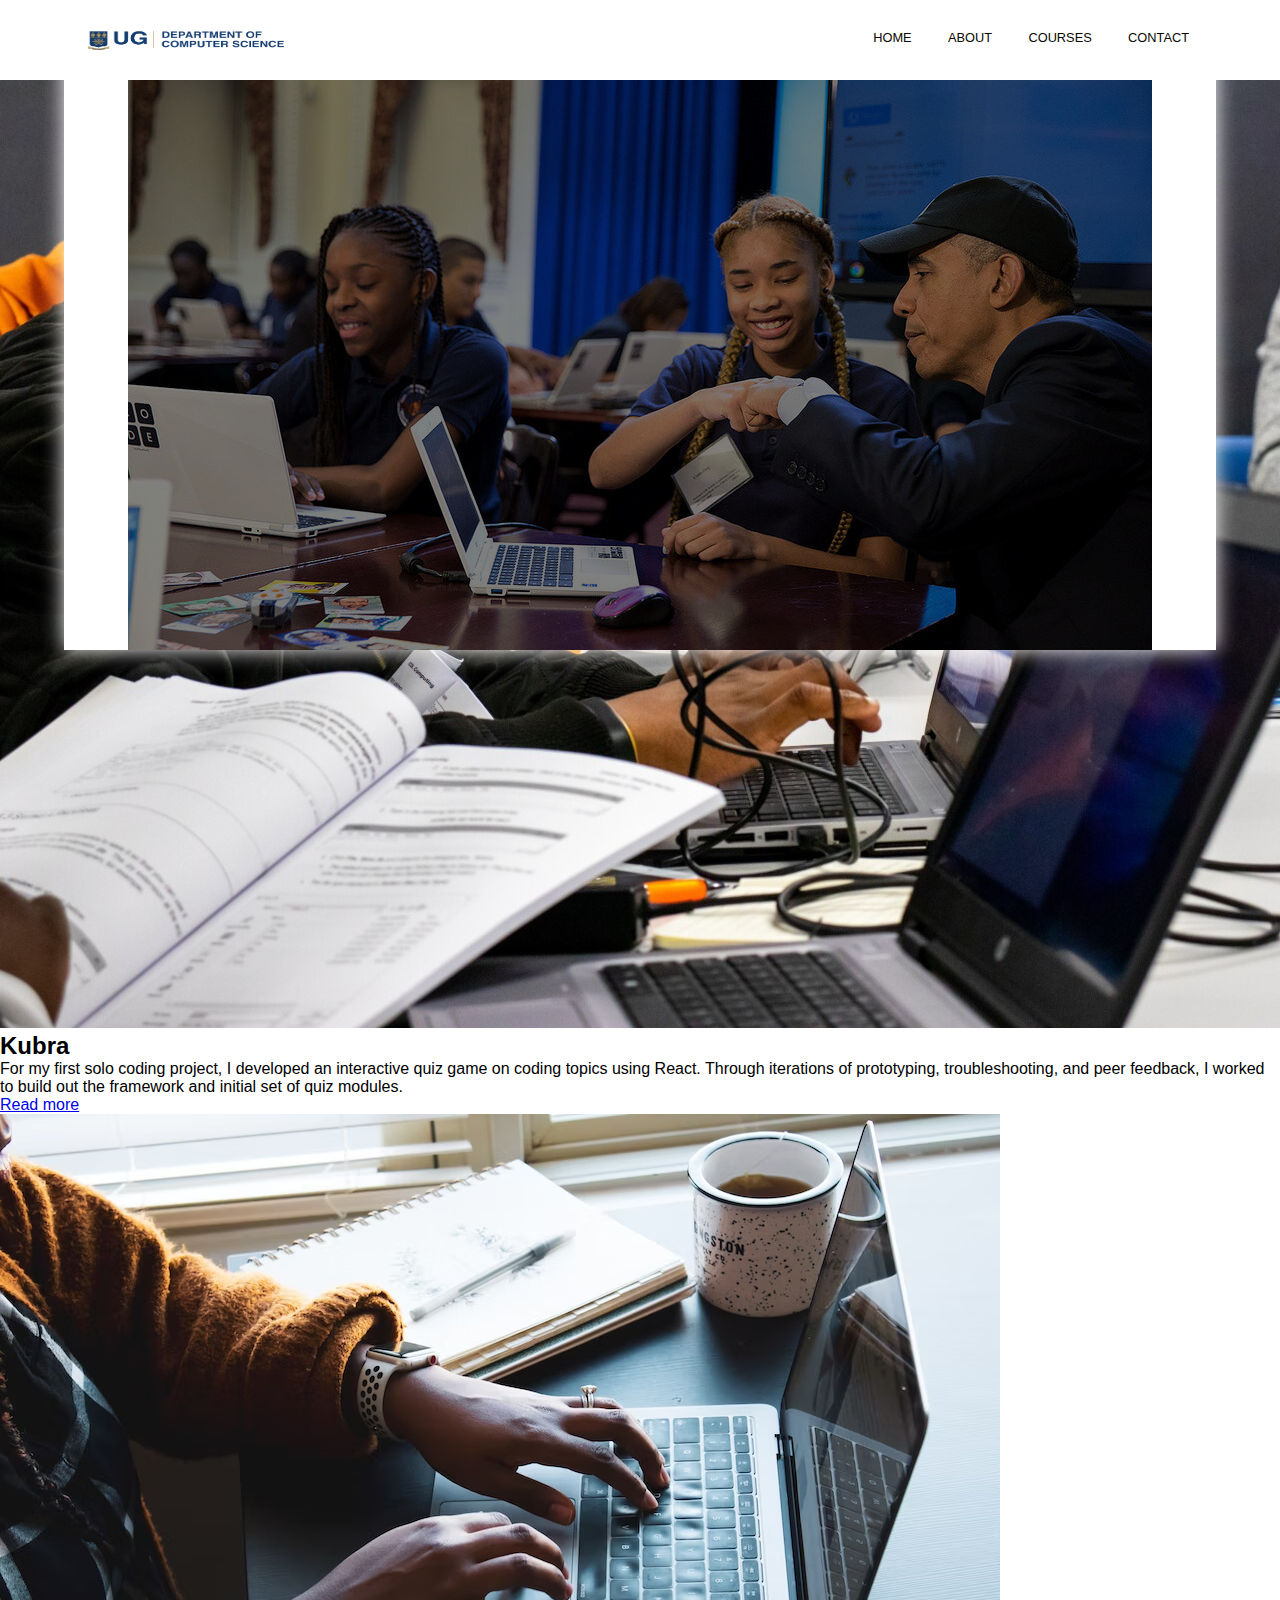
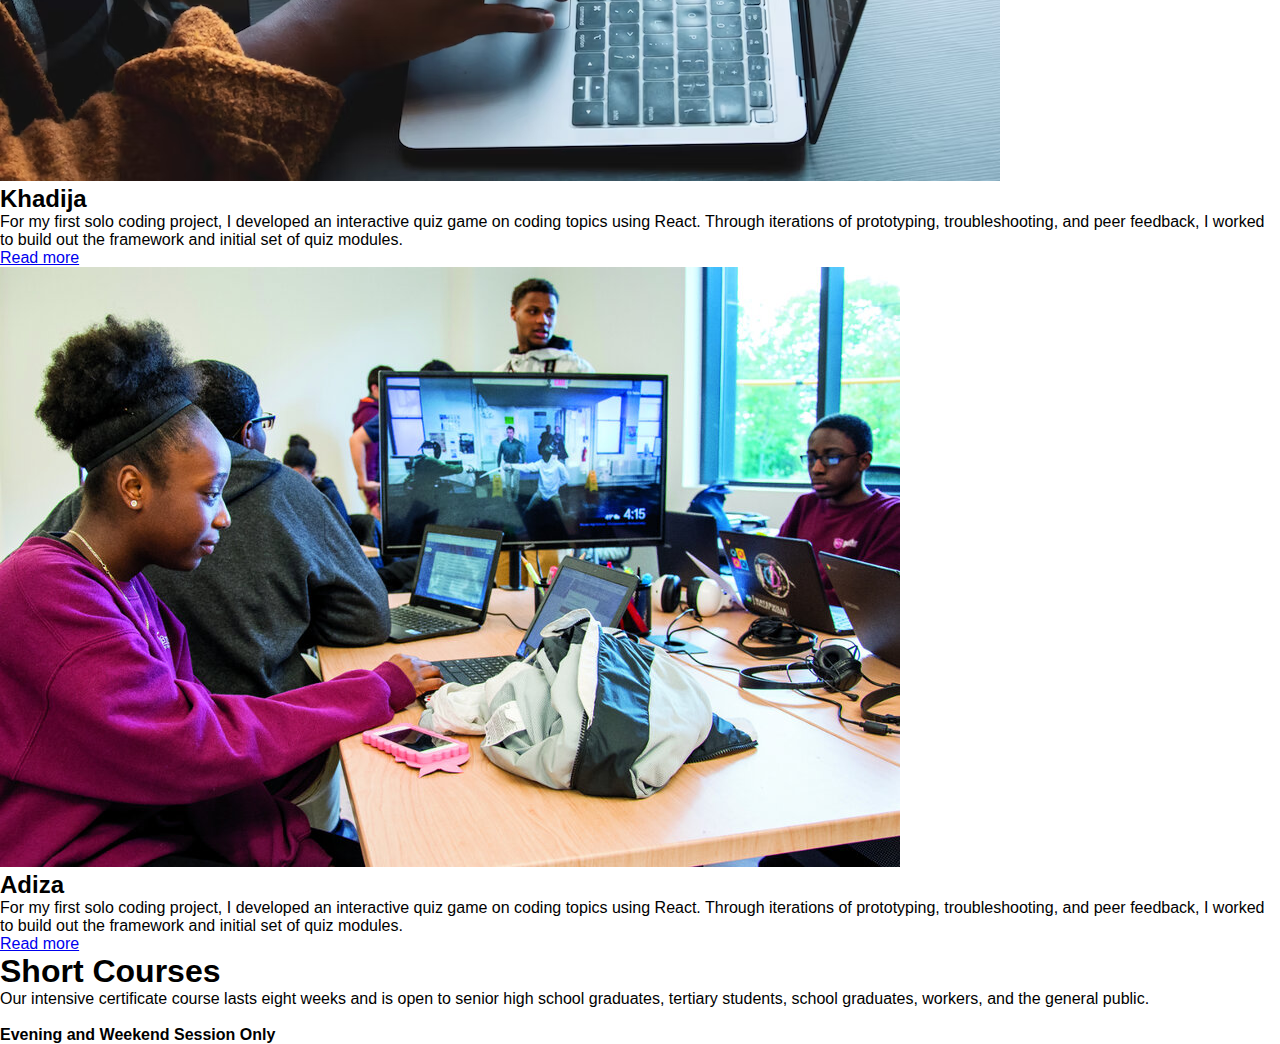
==== index.html @ 8ce740fc "Update index.html" ====
<!DOCTYPE html>
<html lang="en">
<head>
    <meta charset="UTF-8">
    <meta name="viewport" content="width=device-width, initial-scale=1.0", shrink-to-fit="no" />
    <meta name="description" content="Department of computer science"/>
    <title>Computer Science Department</title>
    <link rel="stylesheet" href="styles.css" />
</head>
<body>
    <div class="banner">
    <header>
         <img id="logo" src="logo\comScience_logo.png">
        <nav>
          <ul>
            <li><a href="index.html">HOME</a></li>
            <li><a href="about.html">ABOUT</a></li>
            <li><a href="courses.html">COURSES</a></li>
            <li><a href="contact.html">CONTACT</a></li>
          </ul>
        </nav>
    </header>
    <main>
       <div class="first">
          <article class="intro">
            <div class="intro__image">
                <a href="#"><img src="IAimages/POTUS_Code.jpeg"/></a>
            </div>
            <div class="intro__body"> 
              <div class="card">
                <div class="heading">
                  <h1>Short Courses</h1>
                </div>
                <div class="container">
                  <p>Our intensive certificate course lasts eight weeks and is open to senior high school graduates, tertiary students, school graduates, workers, and the general public.</p>
                </div>
              </div>
              <div class="card1">
                <div class="heading1">
                  <h1>Undergraduate Programmes</h1>
                </div>
                <div class="container1">
                  <p>A world-class Bachelor of Science in Computer Science degree opens doors to highly sought-after technology careers.</p>
                </div>
              </div>
              <div class="card2">
                <div class="heading2">
                  <h1>MPhil and Msc Programmes</h1>
                </div>
                <div class="container2">
                  <p>Accept a world-class graduate education that combines cutting-edge research with real-world experience.</p>
                </div>
              </div>
              <div class="card3">
                <div class="heading3">
                  <h1>PhD Programmes</h1>
                </div>
                <div class="container3">
                  <p>Our PHDs lead the endeavour to push the boundaries of knowledge by conducting high-quality and industry-relevant research.</p>
                </div>
              </div>
            </div>
          </article>
        </div> 
        <div class="student_project">
          <a href="student_project.html" id="student_project"><h1>Student Projects</h1></a>
        </div>
        <div class="student_projects">
          <article>
            <div class="student_projects_container">
              <figure>
                <img src="IAimages/download.jpeg" alt="" />
              </figure>
              <div class="student_projects_body">
                <h2>Kubra</h2>
                <p>For my first solo coding project, I developed an interactive quiz game on coding topics using React. Through iterations of prototyping, troubleshooting, and peer feedback, I worked to build out the framework and initial set of quiz modules.</p>
                <a href="#" class="read_more">Read more</a>
              </div>
            </div>
          </article>
          <article>
            <div class="student_projects_container">
              <figure>
                <img src="IAimages/photo-1604933762161-67313106146c.avif" alt="" />
              </figure>
              <div class="student_projects_body">
                <h2>Khadija</h2>
                <p>For my first solo coding project, I developed an interactive quiz game on coding topics using React. Through iterations of prototyping, troubleshooting, and peer feedback, I worked to build out the framework and initial set of quiz modules.</p>
                <a href="#" class="read_more">Read more </a>
              </div>
            </div>
          </article>
          <article>
            <div class="student_projects_container">
              <figure>
                <img src="IAimages/1072190_2_1112-computer-science-ed_standard.jpg" alt="" />
              </figure>
              <div class="student_projects_body">
                <h2>Adiza</h2>
                <p>For my first solo coding project, I developed an interactive quiz game on coding topics using React. Through iterations of prototyping, troubleshooting, and peer feedback, I worked to build out the framework and initial set of quiz modules.</p>
                <a href="#" class="read_more">Read more </a>
              </div>
            </div>
          </article>
        </div>
         <div class="short_course">
          <h1>Short Courses</h1>
          <p>Our intensive certificate course lasts eight weeks and is open to senior high school graduates, tertiary students, school graduates, workers, and the general public.<br><br><b>Evening and Weekend Session Only</b></p>
        </div>
    </main>
</body>
</html>
---- styles.css ----
* {
    font-family: 'Segoe UI', Tahoma, Geneva, Verdana, sans-serif;
    margin: 0;
    padding: 100px;
    background-color: #ffffff;
  }

 
header {
    width: 100%;
    height: 80px;
    background-color:rgb(255, 255, 255) ;
    display: flex;
    justify-content: space-between;
    align-items: center;
    position: fixed;
    z-index: 99;
    top: 0;
    left: 0;
  }

 .main{
    margin-top: 100px;
    width: 100%;
    background-color: #ffffff;
  }


  #logo {
    width: max(100px, 18vw);
    background-color: #ffffff;
    aspect-ratio: 24 / 4;
    padding: 0.4rem;
    margin-left: 4.6rem;
    justify-content: center;
    align-items: center;
  }
  
  nav {
    width: 50%;
    max-width: 300px;
    height: 50px;
    margin-right: 140px;
    margin-top: 0px;
    background-color: #ffffff;
  }

  nav ul {
    display: flex;
    justify-content: space-evenly;
    background-color: rgb(255, 255, 255);
    margin-top: 10px;
    margin-bottom: 10px;
    list-style-type: none;
  }

  nav ul li {
    list-style: none;
    padding: 0.2rem 0.2rem;
    margin-left: 30px;
    flex: 1;
    background-color: rgb(255, 255, 255);
    align-items: center;
  }

  nav ul li a {
    text-decoration: none;
    color: #080800;
    font-size: 0.8rem;
    font-family: 'Segoe UI', Tahoma, Geneva, Verdana, sans-serif;
  }

  nav > ul > li > a:hover {
    color: rgb(192, 156, 108);
  }



* {
    box-sizing: border-box;
    margin: 0;
    padding: 0;
}

/**
* INTRO
**/

.intro {
    position: absolute;
    top: 50%;
    left: 50%;
    height: 600px;
    -webkit-transform: translateX(-50%) translateY(-50%) translateZ(0);
    transform: translateX(-50%) translateY(-50%) translateZ(0);
    width: 90%;
    background-color: #ffffff;
    box-shadow: 0 0 20px rgb(253, 250, 250);
    overflow: hidden;
    -webkit-transition: box-shadow 0.5s;
    transition: box-shadow 0.5s;
}

.intro a {
    color: inherit;
    text-decoration: none;
}

.intro:hover {
    box-shadow: 0 0 50px rgb(255, 254, 254);
}



.intro__image {
    box-sizing: border-box;
    height: 600px;
    background-color: #ffffff;
    -webkit-transition: height 0.5s;
    transition: height 0.5s;
    width: 100%;
    align-items: center;
    overflow: hidden;
    justify-content: center;
    display: flex;
    margin: 0;
}

.intro__image img {
    width: 100%;
    display: block;
    opacity: 1;
    -webkit-transform: scale(1);
    transform: scale(1);
    -webkit-transition: opacity 0.5s, -webkit-transform 0.5s;
    transition: opacity 0.5s, -webkit-transform 0.5s;
    transition: opacity 0.5s, transform 0.5s;
    transition: opacity 0.5s, transform 0.5s, -webkit-transform 0.5s;
    filter: brightness(50%);
}

.intro:hover .intro__image {
    height: 135px;
}

.intro:hover .intro__image img {
    opacity: 0.7;
    -webkit-transform: scale(1.2);
    transform: scale(1.2);
}


/**
* INTRO_BODY
**/

.intro__body {
    position: relative;
    height: 100%;
    padding: 0;
    margin-top: 10px;
    margin-left: 10px;
    margin-right: 10px;
    background-color: rgb(76, 76, 180);
    -webkit-transition: height 0.5s;
    transition: height 0.5s;
    display: flex;
    flex-direction: row;
    align-items: center;
    justify-content: center;
}

.card  {
  margin-top: 200px;
  margin-left: 20px;
  margin-right: 20px;
  width: 250px;
  height: 100%;
  display: flex;
  flex-direction: column;
  text-align: center;
  background-color: #ffffff;
}

.card1 {
  margin-top: 200px;
  margin-left: 20px;
  margin-right: 20px;
  width: 250px;
  height: 100%;
  display: flex;
  flex-direction: column;
  text-align: center;
}

.card2 {
  margin-top: 200px;
  margin-left: 20px;
  margin-right: 20px;
  width: 250px;
  height: 100%;
  display: flex;
  flex-direction: column;
  text-align: center;
}

.card3 {
  margin-top: 200px;
  margin-left: 20px;
  margin-right: 20px;
  width: 250px;
  height: 100%;
  display: flex;
  flex-direction: column;
  text-align: center;
}

.heading{
  height: 80px;
  background-color: rgb(4, 26, 84);
  color: rgb(0, 0, 0);
  text-align: center;
  display: flex;
  justify-content: center;
  align-items: center;
}

.heading h1{
  margin-top: 10px;
  margin-left: 10px;
  margin-right: 10px;
  background-color: rgb(4, 26, 84);
  color: rgb(255, 255, 255);
}

.heading1 h1{
  margin-top: 10px;
  margin-left: 10px;
  margin-right: 10px;
  background-color: rgb(4, 26, 84);
  color: rgb(255, 255, 255);
}
.heading2 h1{
  margin-top: 10px;
  margin-left: 10px;
  margin-right: 10px;
  background-color: rgb(4, 26, 84);
  color: rgb(255, 255, 255);
}
.heading3 h1{
  margin-top: 10px;
  margin-left: 10px;
  margin-right: 10px;
  background-color: rgb(4, 26, 84);
  color: rgb(255, 255, 255);
}


.heading1{
  height: 80px;
  background-color: rgb(4, 26, 84);
  color: rgb(0, 0, 0);
  text-align: center;
  display: flex;
  justify-content: center;
  align-items: center;
}

.heading2{
  height: 80px;
  background-color: rgb(4, 26, 84);
  color: rgb(0, 0, 0);
  text-align: center;
  display: flex;
  justify-content: center;
  align-items: center;
}

.heading3{
  height: 80px;
  background-color: rgb(4, 26, 84);
  color: rgb(0, 0, 0);
  text-align: center;
  display: flex;
  justify-content: center;
  align-items: center;
}
.container p{
  font-family: 'Segoe UI', Tahoma, Geneva, Verdana, sans-serif;
}

.container1 p{
  font-family: 'Segoe UI', Tahoma, Geneva, Verdana, sans-serif;
}

.container2 p{
  font-family: 'Segoe UI', Tahoma, Geneva, Verdana, sans-serif;
}

.container3 p{
  font-family: 'Segoe UI', Tahoma, Geneva, Verdana, sans-serif;
}

.container {
  padding: 15px 16px;
}

.container1 {
  padding: 15px 16px;
}

.container2 {
  padding: 15px 16px;
}

.container3 {
  padding: 15px 16px;
}


.intro:hover .intro__body {
    height: 300px;
}

.first{
  position: relative;
  top: 350px;
}
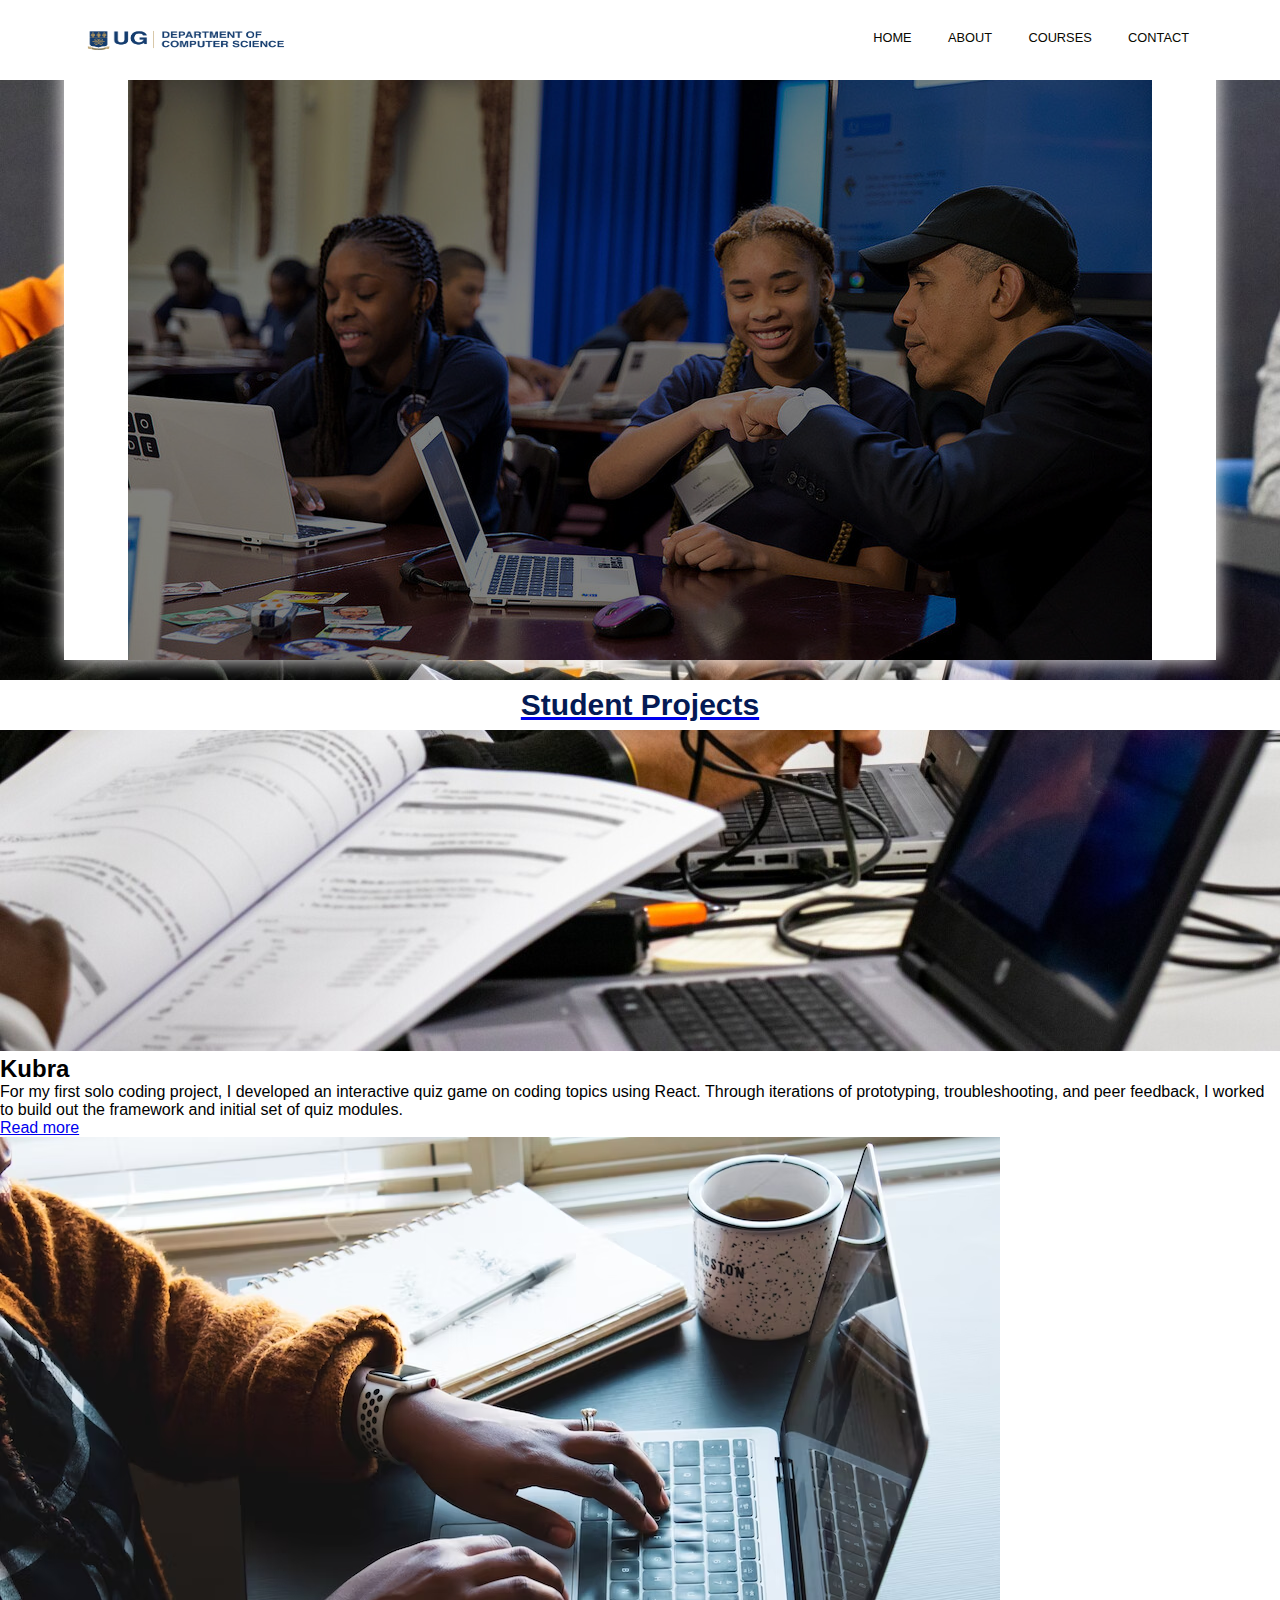
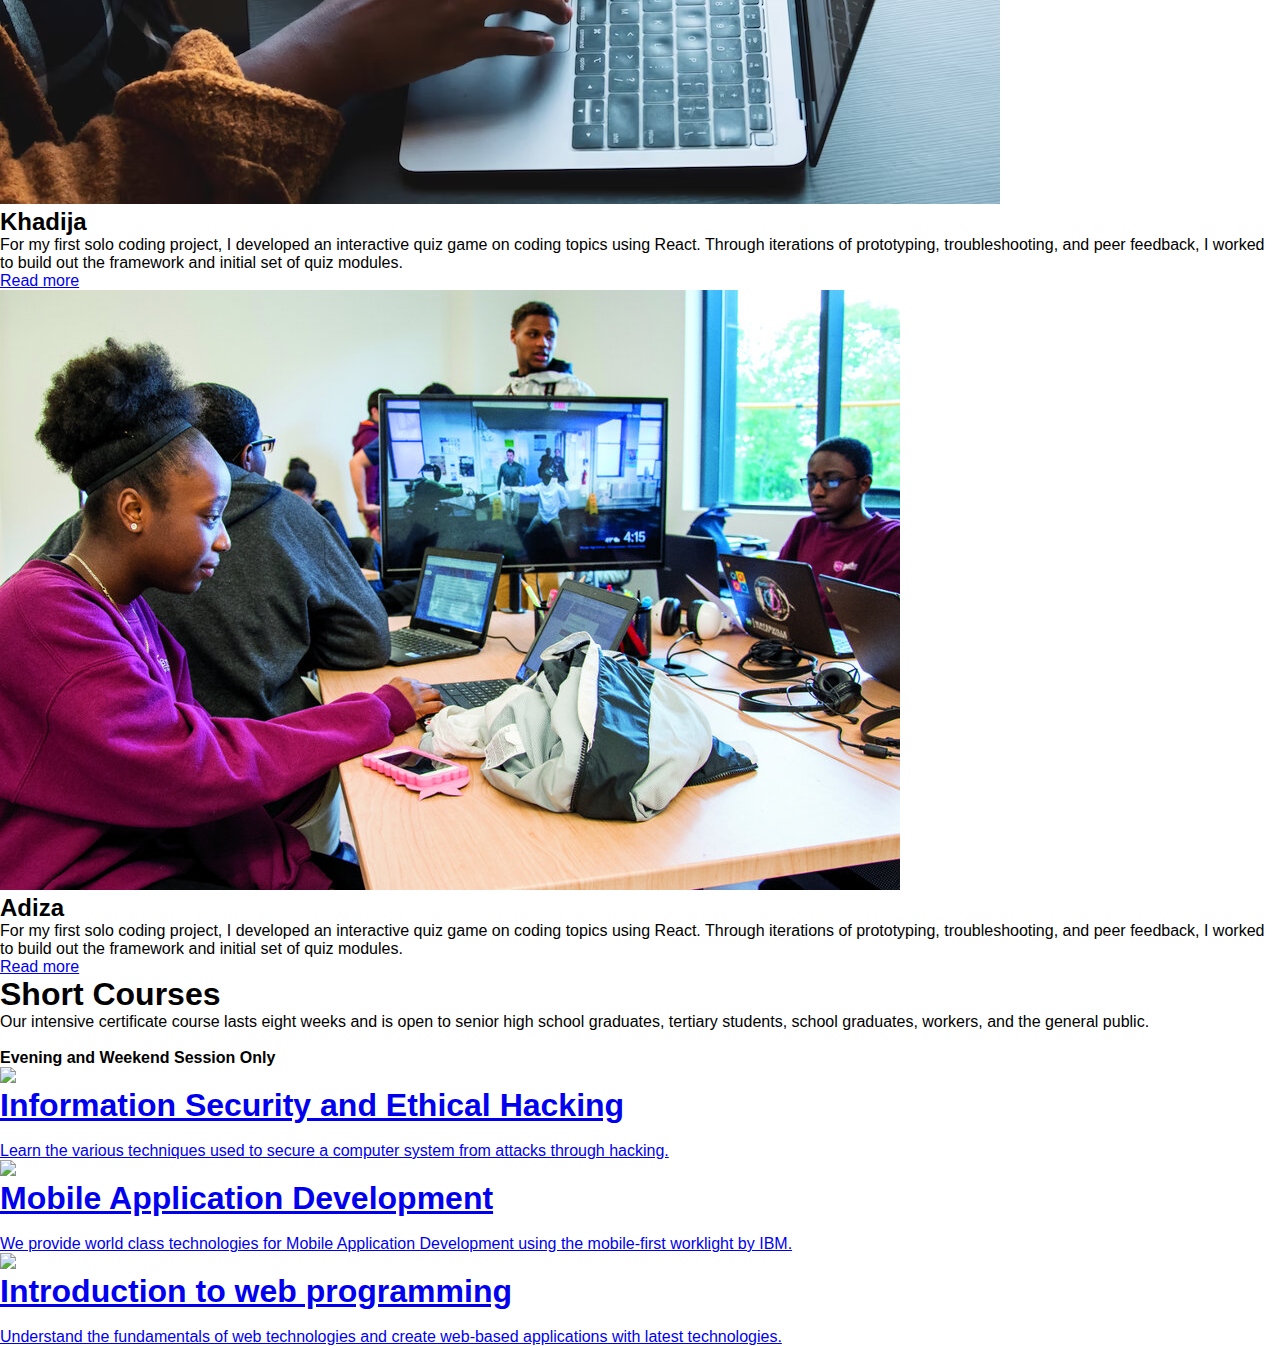
==== commit 60da55b2: "Update index.html with short courses" ====
--- a/index.html
+++ b/index.html
@@ -107,6 +107,34 @@
           <h1>Short Courses</h1>
           <p>Our intensive certificate course lasts eight weeks and is open to senior high school graduates, tertiary students, school graduates, workers, and the general public.<br><br><b>Evening and Weekend Session Only</b></p>
         </div>
+        <div class="short-courses-format-container">
+          <div class="short-courses_box">
+            <div class="short-courses_item">
+              <a href="short_courses.html" class="short-courses-item_link">
+                <div class="short-courses-item_title"><img src="IAimages/standard-quality-control-collage-concept.jpg"></div>
+                <div class="short-courses-item_date-box"><h1>Information Security and Ethical Hacking</h1><br>
+                  <p>Learn the various techniques used to secure a computer system from attacks through hacking.</p></div>
+              </a>
+            </div>
+            <div class="short-courses_item">
+              <a href="#" class="short-courses-item_link">
+                <div class="short-courses-item_title"><img src="IAimages/representations-user-experience-interface-design.jpg"  ></div>
+                <div class="short-courses-item_date-box">
+                  <h1>Mobile Application Development</h1><br><p>
+                  We provide world class technologies for Mobile Application Development using the mobile-first worklight by IBM.</p></div>
+              </a>
+            </div>
+            <div class="short-courses_item">
+              <a href="#" class="short-courses-item_link">
+                <div class="short-courses-item_title"><img src="IAimages/html-css-collage-concept-with-person.jpg" ></div> 
+                <div class="short-courses-item_date-box">
+                  <h1>Introduction to web programming</h1><br>
+                <p>Understand the fundamentals of web technologies and create web-based applications with latest technologies.</p>
+                  </div>
+              </a>
+            </div>
+          </div>
+        </div>
     </main>
 </body>
 </html>
--- a/styles.css
+++ b/styles.css
@@ -334,3 +334,18 @@
 
 
 
+.student_project h1 {
+  margin-top: 10px;
+  align-items: center;
+  justify-content: center;
+  padding-top: 0;
+  color: rgb(4, 26, 84);
+  line-height: 50px;
+  font-size: 30px;
+  background-color: #ffffff;
+  text-align: center;
+  top:670px;
+  position: relative;
+  font-family: 'Segoe UI', Tahoma, Geneva, Verdana, sans-serif;
+  text-decoration: none;
+}
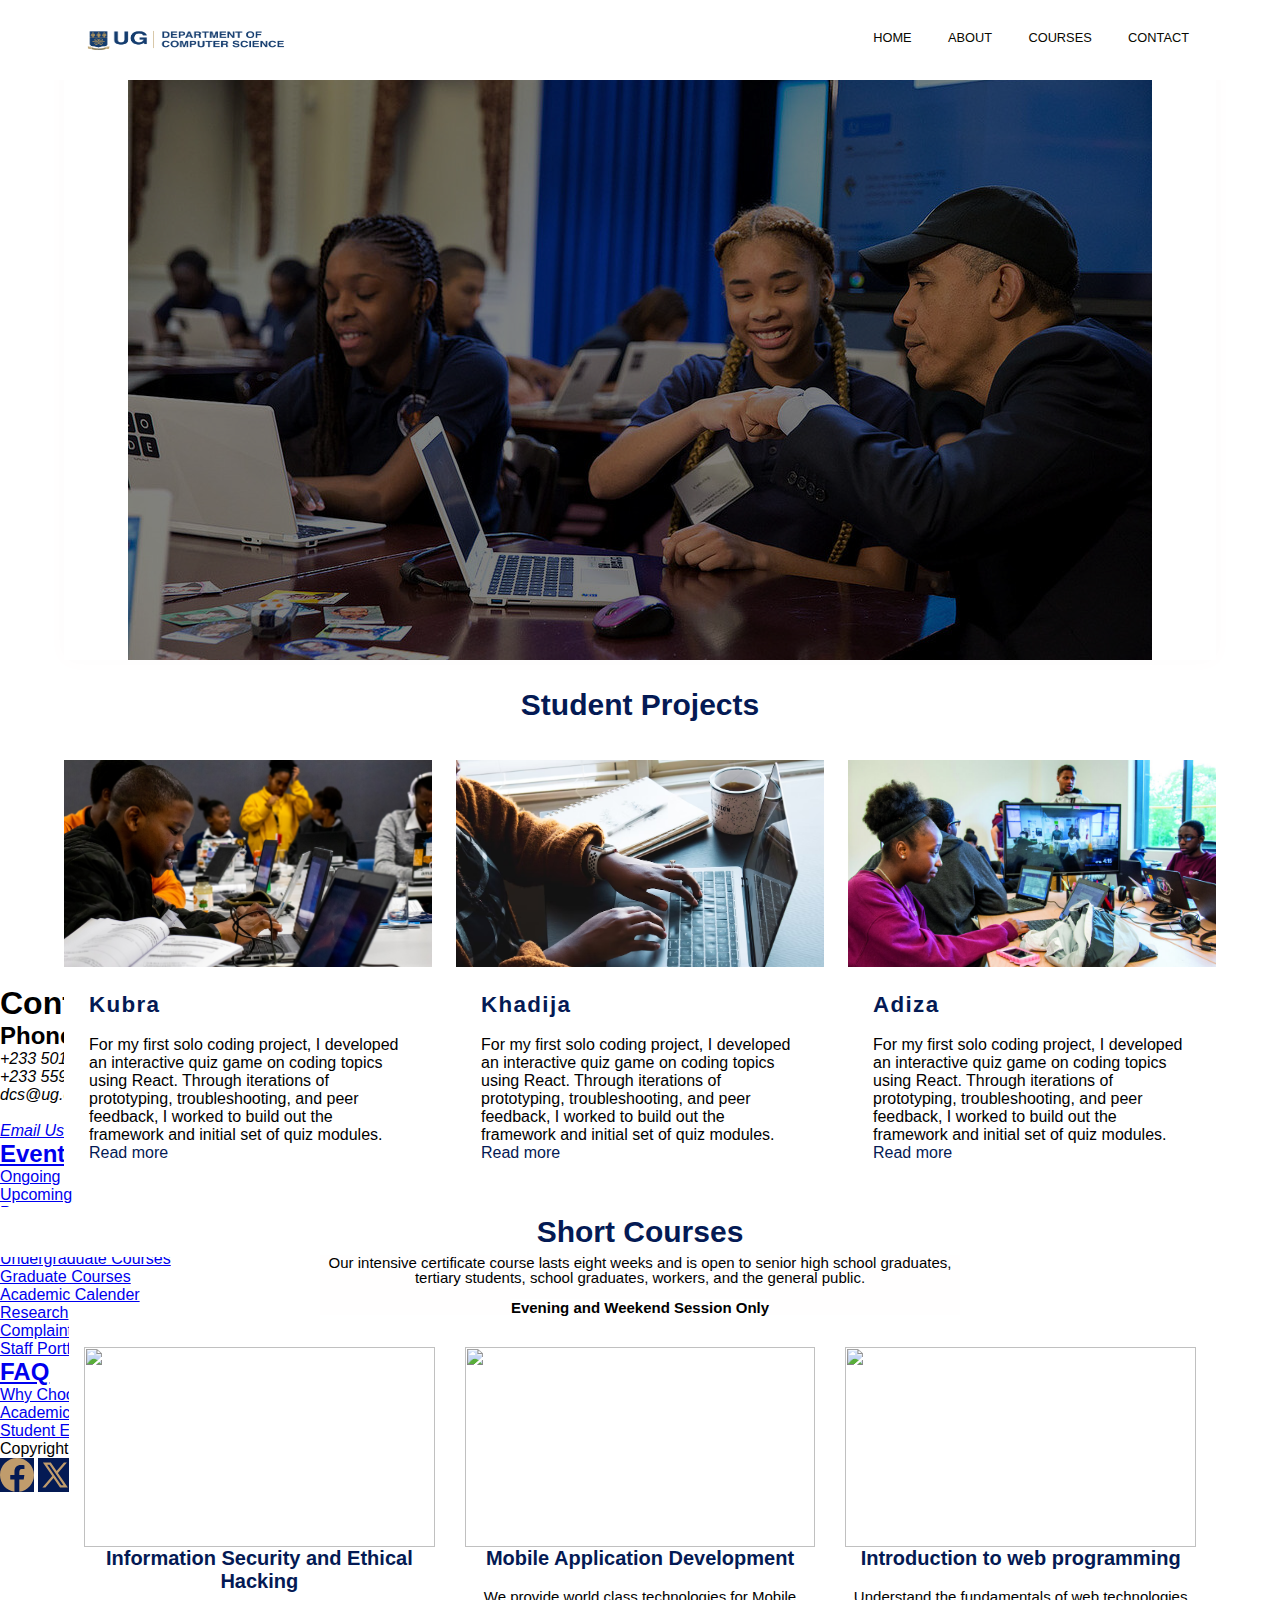
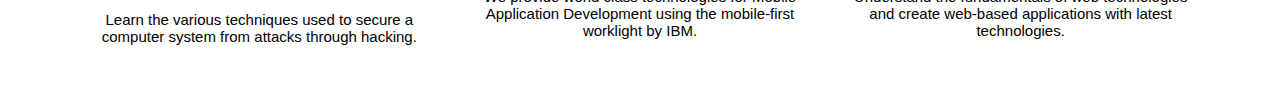
==== commit 3ff80875: "Update index.html for footer" ====
--- a/index.html
+++ b/index.html
@@ -136,5 +136,87 @@
           </div>
         </div>
     </main>
+         <footer class="footer">
+        <div class="footer__addr">
+          <h1 class="footer__logo">Contact Us</h1>
+          <h2>Phone & Email&nbsp;&nbsp;&nbsp;&nbsp;&nbsp;&nbsp;&nbsp;&nbsp;&nbsp;&nbsp;&nbsp;&nbsp;&nbsp;&nbsp;&nbsp;&nbsp;&nbsp;&nbsp;&nbsp;Location</h2>
+          <address>
+            +233 501 382 035&nbsp;&nbsp;&nbsp;&nbsp;&nbsp;&nbsp;&nbsp;&nbsp;&nbsp;&nbsp;&nbsp;&nbsp;&nbsp;&nbsp;&nbsp;&nbsp;&nbsp;&nbsp;&nbsp;University of Ghana,<br>
+            +233 559 145 698&nbsp;&nbsp;&nbsp;&nbsp;&nbsp;&nbsp;&nbsp;&nbsp;&nbsp;&nbsp;&nbsp;&nbsp;&nbsp;&nbsp;&nbsp;&nbsp;&nbsp;&nbsp;&nbsp;Legon Campus<br>
+            dcs@ug.edu.gh<br><br>
+            <a class="footer__btn" href="dcs@ug.edu.gh">Email Us</a>
+          </address>
+        </div>
+        <ul class="footer__nav">
+          <li class="nav__item">
+            <a href="event.html"><h2 class="nav__title">Events</h2></a>
+            <ul class="nav__ul">
+              <li>
+                <a href="#">Ongoing</a>
+              </li>
+              <li>
+                <a href="#">Upcoming</a>
+              </li>
+              <li>
+                <a href="#">Past</a>
+              </li>
+            </ul>
+          </li>
+          <li class="nav__item nav__item--extra">
+            <h2 class="nav__title">Academics</h2>
+            <ul class="nav__ul nav__ul--extra">
+              <li>
+                <a href="#">Undergraduate Courses</a>
+              </li>
+              <li>
+                <a href="#">Graduate Courses</a>
+              </li>
+              <li>
+                <a href="#">Academic Calender</a>
+              </li>
+              <li>
+                <a href="research.html">Research</a>
+              </li>
+              <li>
+                <a href="#">Complaint Form</a>
+              </li>
+              <li>
+                <a href="staff_portfolio.html">Staff Portfolio</a>
+              </li>
+            </ul>
+          </li>
+          <li class="nav__item">
+            <a href="faq.html"><h2 class="nav__title">FAQ</h2></a>
+            <ul class="nav__ul">
+              <li>
+                <a href="#">Why Choose Us?</a>
+              </li>
+              <li>
+                <a href="#">Academic Approach?</a>
+              </li>
+              <li>
+                <a href="#">Student Experiences?</a>
+              </li>
+            </ul>
+          </li>
+        </ul>
+        <div class="bottom">
+          <div class="legal">
+            Copyright ©2023 All rights reserved
+          </div>
+       <div class="social">
+          <a id="facebook" href="https://web.facebook.com/University-of-GhanaDepartment-of-Computer-Science-116786389698948/?ref=search&__tn__=%2Cd%2CP-R&eid=ARBBAU8wKSNVs2fNZimGERUZJeac3TbmQsaZDsz4ZoEqZ95bzGZf3siMET6V1B1NuOzqLZwhXCqqrtIt&_rdc=1&_rdr" target="_blank">
+            <img alt="svgImg" src="[data-uri]"/></a>
+      
+          <a id="twitter" href="https://twitter.com/i/flow/login?redirect_after_login=%2Funivofghana" target="_blank">
+            <img alt="svgImg" src="[data-uri]"/>
+          </a>
+      
+          <a id="instagram" href="https://www.instagram.com/explore/locations/468119891/university-of-ghana/" target="_blank">
+            <img alt="svgImg" src="[data-uri]"/></a>
+        </div>  
+       </div>
+      </footer>
+    </div>
 </body>
 </html>
--- a/styles.css
+++ b/styles.css
@@ -349,3 +349,224 @@
   font-family: 'Segoe UI', Tahoma, Geneva, Verdana, sans-serif;
   text-decoration: none;
 }
+
+#student_project {
+  text-decoration: none;
+}
+
+
+article {
+  position: relative;
+  border-radius: 0px;
+  box-shadow: none;
+  background: #fff;
+  transform-origin: center;
+  transition: all 0.4s ease-in-out;
+  overflow: hidden;
+  top: 700px;
+}
+
+
+
+article h2 {
+  margin: 0 0 18px 0;
+  font-family: 'Segoe UI', Tahoma, Geneva, Verdana, sans-serif;
+  font-size: 1.4rem;
+  letter-spacing: 0.06em;
+  color: rgb(4, 26, 84);
+  transition: color 0.3s ease-out;
+}
+
+figure {
+  margin: 0;
+  padding: 0;
+  aspect-ratio: 16 / 9;
+  overflow: hidden;
+}
+
+article img {
+  max-width: 100%;
+}
+
+.student_projects_body {
+  padding: 25px;
+  font-family: 'Segoe UI', Tahoma, Geneva, Verdana, sans-serif;
+}
+
+article a {
+  text-decoration: none;
+  color: rgb(4, 26, 84);
+}
+
+article a:focus {
+  outline: 1px dotted rgb(4, 26, 84);
+}
+
+/* using the has() relational pseudo selector to update our custom properties */
+article:has(:hover, :focus) {
+  --img-scale: 1.1;
+  --title-color: #28666e;
+  --link-icon-translate: 0;
+  --link-icon-opacity: 1;
+  box-shadow: rgba(0, 0, 0, 0.16) 0px 10px 36px 0px, rgba(0, 0, 0, 0.06) 0px 0px 0px 1px;
+}
+
+
+
+.student_projects {
+  display: grid;
+  max-width: 1200px;
+  margin-inline: auto;
+  padding-inline: 24px;
+  grid-template-columns: repeat(auto-fill, minmax(320px, 1fr));
+  gap: 24px;
+}
+
+
+
+@media screen and (max-width: 960px) {
+  article {
+    container: card/inline-size;
+  }
+  .student_projects_body p {
+    display: none;
+  }
+}
+
+@container card (min-width: 380px) {
+  .student_projects_container {
+    display: grid;
+    grid-template-columns: 100px 1fr;
+    gap: 16px;
+  }
+  .student_projects_body {
+    padding-left: 0;
+  }
+  figure {
+    width: 100%;
+    height: 100%;
+    overflow: hidden;
+  }
+  figure img {
+    height: 100%;
+    aspect-ratio: 1;
+    object-fit: cover;
+  }
+}
+
+
+
+
+
+.short_course h1{
+  margin-top: 0;
+  padding-top: 0;
+  color: rgb(4, 26, 84);
+  line-height: 50px;
+  font-size: 30px;
+  background-color: #ffffff;
+  text-align: center;
+  top: 720px;
+  position: relative;
+  font-family: 'Segoe UI', Tahoma, Geneva, Verdana, sans-serif;
+  }
+
+  .short_course p{
+  top: 718px;
+  margin-top: 0;
+  padding-top: 0;
+  padding-bottom: 0;
+  color: rgb(0, 0, 0);
+  line-height: 15px;
+  font-size: 15px;
+  background-color: rgb(255, 254, 254);
+  text-align: center;
+  position: relative;
+  align-items: center;
+  justify-content: center;
+  width: 50%;
+  margin-left: 25%;
+  font-family: 'Segoe UI', Tahoma, Geneva, Verdana, sans-serif;
+  }
+
+
+
+
+
+
+
+
+
+  .short-courses-format-container {
+    position: relative;
+    top: 720px;
+    width: 1142px;
+    margin: 0 auto;
+  }
+  
+ 
+  .short-courses_box { 
+    display: flex;
+    align-items: flex-start;
+    flex-wrap: wrap;
+    text-align: center;
+    text-decoration: none;
+    padding: 30px 0;
+    background-color: #ffffff;
+  }
+
+
+  .short-courses_item {
+    -ms-flex-preferred-size: calc(33.33333% - 30px);
+    flex-basis: calc(33.33333% - 30px);
+    margin: 0 15px 30px;
+    overflow: hidden;
+    border-radius: 0px;
+  }
+
+  .short-courses-item_link {
+    display: block;
+    overflow: hidden;
+    position: relative;
+    text-decoration: none;
+  }
+
+  
+  .short-courses-item_title {
+    height: 200px;
+    margin: 0 0 0;
+    overflow: hidden;
+    font-weight: bold;
+    font-size: 30px;
+    color: #0e0303;
+    z-index: 2;
+    position: relative;
+  }
+
+
+  .short-courses-item_title img {
+    width: 100%;
+    height: 100%;
+    object-fit: cover;
+  }
+
+  .short-courses-item_date-box{
+   margin-top: 0px;
+  }
+
+
+  .short-courses-item_date-box h1{
+    font-family: 'Segoe UI', Tahoma, Geneva, Verdana, sans-serif;
+    font-size: 20px;
+    color: rgb(4, 26, 84);
+  }
+  .short-courses-item_date-box p{
+    font-family: 'Segoe UI', Tahoma, Geneva, Verdana, sans-serif;
+    font-size: 15px;
+    color: #000000;
+  }
+
+
+
+
+
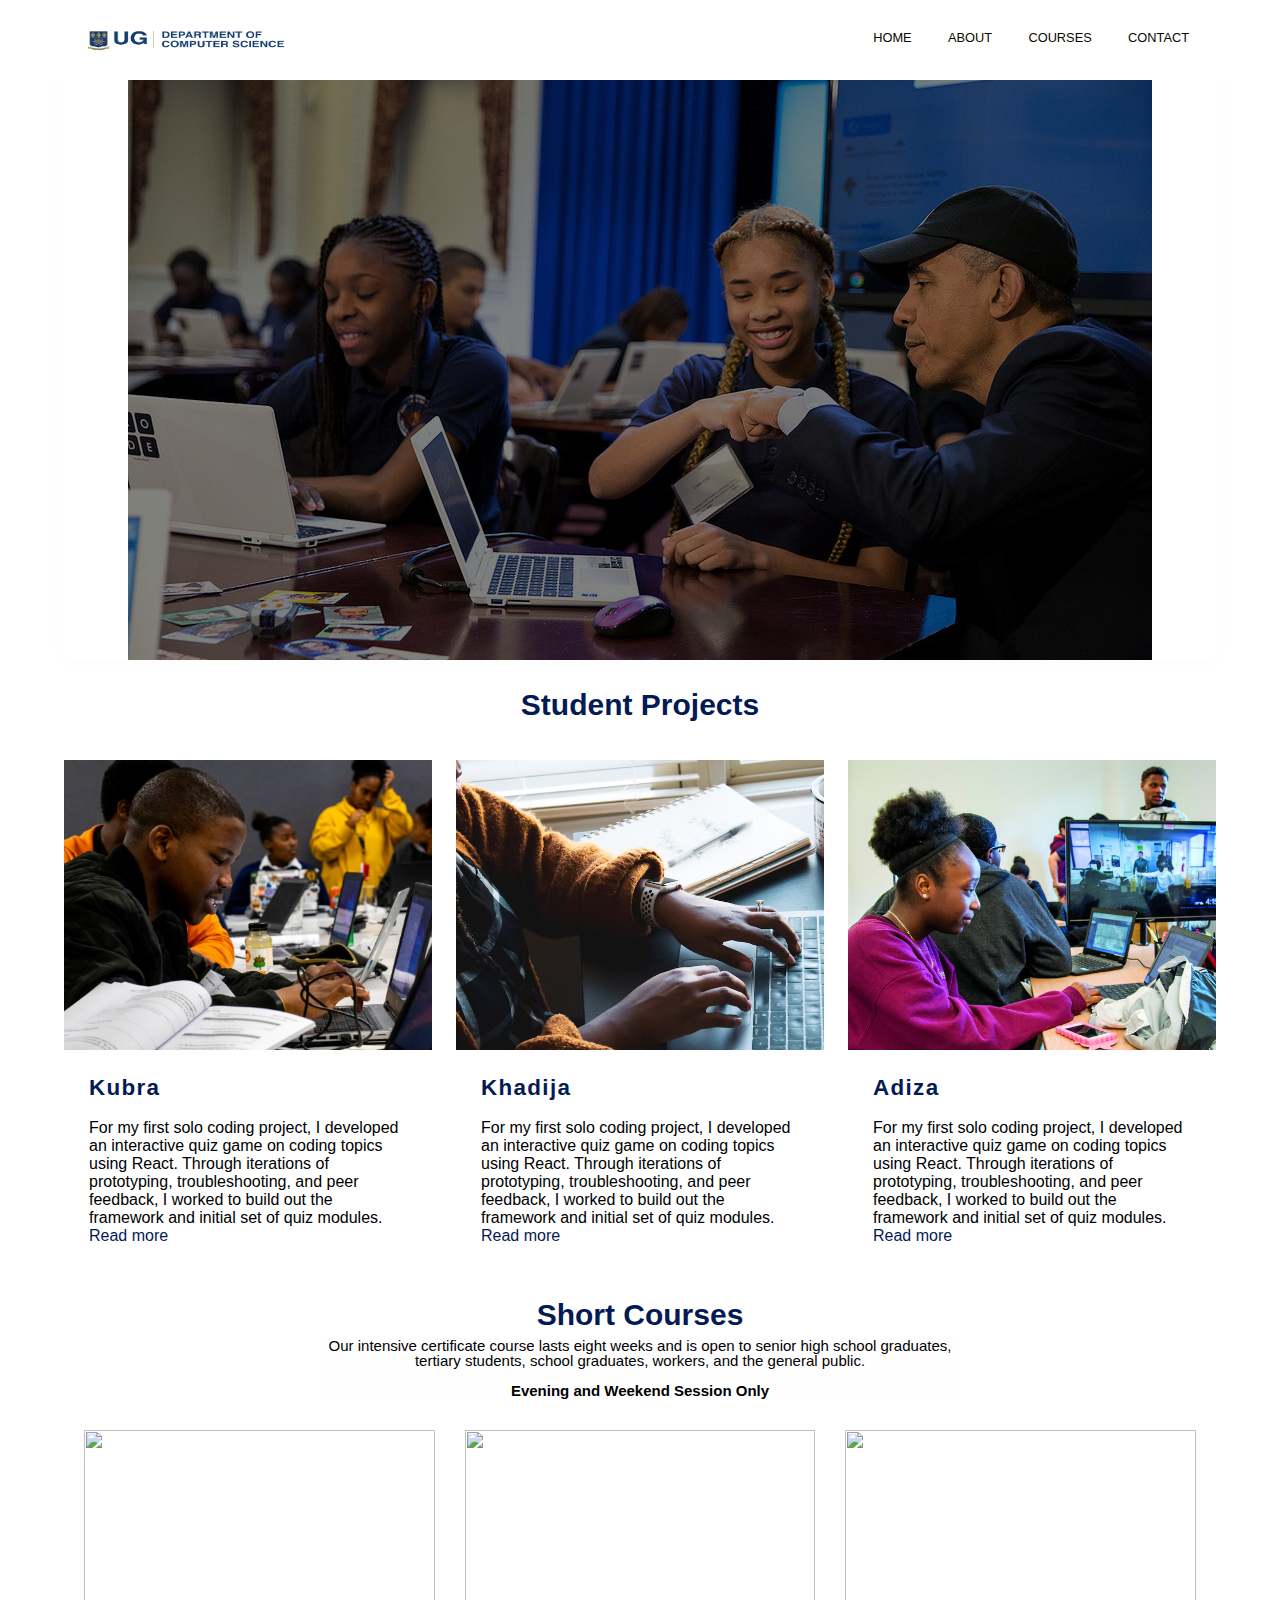
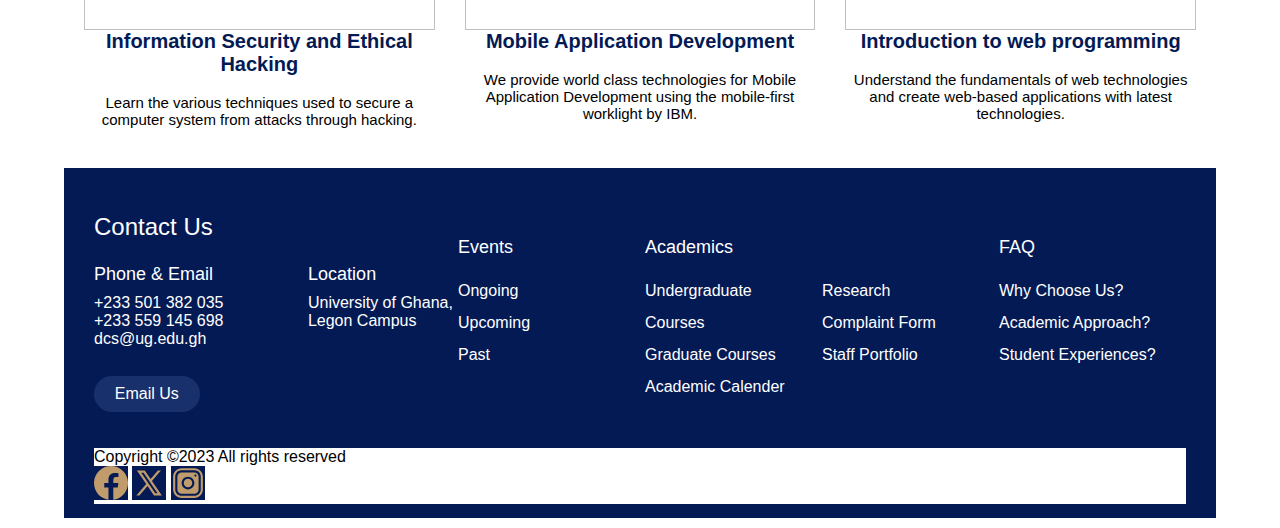
==== commit 0cbf7972: "Created a New File and modified the index.html file" ====
--- a/index.html
+++ b/index.html
@@ -104,7 +104,7 @@
           </article>
         </div>
          <div class="short_course">
-          <h1>Short Courses</h1>
+          <a href="short_courses.html" id="student_project"><h1>Short Courses</h1></a>
           <p>Our intensive certificate course lasts eight weeks and is open to senior high school graduates, tertiary students, school graduates, workers, and the general public.<br><br><b>Evening and Weekend Session Only</b></p>
         </div>
         <div class="short-courses-format-container">
--- a/styles.css
+++ b/styles.css
@@ -570,3 +570,895 @@
 
 
 
+
+  .footer {
+    position: relative;
+    display: flex;
+    flex-flow: row wrap;
+    padding: 30px 30px 0px 30px;
+    padding-bottom: 0px;
+    color: #000000;
+    background-color: rgb(4, 26, 84);
+    border-top: 1px solid rgb(4, 26, 84);
+    top: 700px;
+    width: 90%;
+    justify-content: center;
+    align-items: center;
+    height: 350px;
+    margin: 0 auto;
+    margin-bottom: 710px;
+  }
+  @media only screen and (max-width: 767px) {
+  .footer {
+      width: 100%;
+    }
+  }
+
+  .footer > * {
+    flex:  1 100%;
+  }
+  
+  .footer__addr {
+    background-color: rgb(4, 26, 84);
+    color: #fff;
+  }
+  
+  .footer__logo {
+    font-family: 'Lucida Sans', 'Lucida Sans Regular', 'Lucida Grande', 'Lucida Sans Unicode', Geneva, Verdana, sans-serif;
+    font-weight: 400;
+    font-size: 1.5rem;
+    background-color: rgb(4, 26, 84);
+  }
+  
+  .footer__addr h2 {
+    margin-top: 1.3em;
+    margin-bottom: 0.5em;
+    font-size: 18px;
+    font-weight: 400;
+    background-color: rgb(4, 26, 84);
+  }
+  
+  .nav__title {
+    font-weight: 400;
+    font-size: 18px;
+    padding-bottom: 12px;
+    background-color: rgb(4, 26, 84);
+    color: #fff;
+  }
+  
+  .footer address {
+    font-style: normal;
+    color: #ffffff;
+    background-color: rgb(4, 26, 84);
+  }
+  
+  .footer__btn {
+    display: flex;
+    align-items: center;
+    justify-content: center;
+    height: 36px;
+    max-width: max-content;
+    background-color: rgb(24, 48, 108);
+    border-radius: 100px;
+    color: rgb(255, 255, 255);
+    line-height: 0;
+    margin: 0.6em 0;
+    font-size: 1rem;
+    padding: 0 1.3em;
+  }
+
+
+  .footer ul {
+    list-style: none;
+    padding-left: 0;
+    background-color: rgb(4, 26, 84);
+  }
+  
+  .footer li {
+    line-height: 2em;
+    background-color: rgb(4, 26, 84);
+  }
+  
+  .footer a {
+    text-decoration: none;
+  }
+  
+  .footer__nav {
+    background-color: rgb(4, 26, 84);
+    display: flex;
+    flex-flow: row wrap;
+  }
+  
+  .footer__nav > * {
+    flex: 1 50%;
+    margin-right: 1.25em;
+    background-color: rgb(4, 26, 84);
+  }
+  
+  .nav__ul a {
+    color: #ffffff;
+    background-color: rgb(4, 26, 84);
+  }
+  
+  .nav__ul--extra {
+    column-count: 2;
+    column-gap: 1.25em;
+    background-color: rgb(4, 26, 84);
+ 
+  }
+  
+  
+  
+  @media screen and (min-width: 24.375em) {
+    .legal .legal__links {
+      margin-left: auto;
+    }
+  }
+  
+  @media screen and (min-width: 40.375em) {
+    .footer__nav > * {
+      flex: 1;
+    }
+    
+    .nav__item--extra {
+      flex-grow: 2;
+    }
+    
+    .footer__addr {
+      flex: 1 0px;
+    }
+    
+    .footer__nav {
+      flex: 2 0px;
+    }
+  }
+
+
+  @media all and (max-width: 999999999px) and (min-width: 1340px) {
+    .bottom{
+      display: flex;
+      justify-content: space-between;
+      padding-bottom: 0px;
+      background-color: rgb(4, 26, 84);
+      width: 100%;
+      height: 40px;
+      margin-top: 20px;
+    }
+    
+    
+    .social {
+      height: 40px;
+      width: 9%;
+      margin-top: 8px;
+      display: inline-block;
+      background-color: rgb(4, 26, 84);
+      padding: 0 0 0 0;
+      position: relative;
+    }
+  
+    .legal {
+      display: flex;
+      flex-wrap: wrap;
+      color: rgb(192, 156, 108);
+      background-color: rgb(4, 26, 84);
+      height: 20px;
+      margin-top: 20px;
+      padding: 0px 0px 0px 0px;
+    }
+    
+  
+  .footer a:visited {
+      color: #ffffff;
+      text-decoration: none;
+      font-family: Helvetica, Arial, Sans-Serif;
+      font-weight: 500;
+  }
+  
+  
+  .footer a:hover {
+      color: rgb(192, 156, 108);
+      text-decoration: none;
+      font-family: Helvetica, Arial, Sans-Serif;
+      font-weight: 500;
+  }
+
+  #facebook {
+    background-color: rgb(4, 26, 84);
+  }
+
+  #twitter {
+    background-color: rgb(4, 26, 84);
+  }
+
+  #instagram {
+    background-color: rgb(4, 26, 84);
+  }
+  }
+
+
+/*ABOUT*/
+.Intro_about {
+    font-family: 'Segoe UI', Tahoma, Geneva, Verdana, sans-serif;
+    font-size: 130px;
+    color: rgb(47, 67, 120);
+    text-align: center;
+    position: relative;
+    margin-top: 130px;
+}
+
+.Intro_about:before{
+  content:"About";
+  position:absolute;
+  color: rgb(4, 26, 84);
+  top:0;
+  left:0;
+  width:0%;
+  overflow:hidden;
+  transition:all 0.5s;
+}
+.Intro_about:hover:before{
+  width:100%;
+}
+
+
+
+.Welcome_about {
+  font-size: 30px;
+  text-align: center;
+  position: relative;
+  color: rgb(4, 26, 84);
+  top: 611px;
+}
+
+.about_essay{
+  color: rgb(85, 81, 81);
+  font-size: 15px;
+  font-weight: none;
+  width: 80%;
+  margin: 0 auto;
+}
+
+.about_line {
+  position: relative;
+  width: 50%;
+  margin: 0 auto;
+}
+
+
+
+
+.about_projects {
+  display: grid;
+  max-width: 1200px;
+  margin-inline: auto;
+  padding-inline: 24px;
+  grid-template-columns: repeat(auto-fill, minmax(320px, 1fr));
+  gap: 50px;
+  width: 100%;
+  justify-content: space-between;
+  border-radius: 0%;
+  pointer-events: none;
+}
+
+.about_articlee {
+  position: relative;
+  box-shadow: none;
+  background: #ffffff;
+  transform-origin: center;
+  overflow: hidden;
+  top: 700px;
+  width: 380px;
+  border-radius: 0%;
+}
+ 
+.about_articlee h2 {
+  margin: 0 0 18px 0;
+  font-family: 'Segoe UI', Tahoma, Geneva, Verdana, sans-serif;
+  font-size: 2.4rem;
+  letter-spacing: 0.06em;
+  color: rgb(4, 26, 84);
+  transition: color 0.3s ease-out;
+}
+
+figure {
+  margin: 0;
+  padding: 0;
+  aspect-ratio: 16 / 9;
+  overflow: hidden;
+  border-radius: 0%;
+  height: 290px;
+}
+
+.about_articlee img {
+  max-width: 100%;
+}
+
+.about_projects_body {
+  padding-top: 10px;
+  height: 250px;
+  font-family: 'Segoe UI', Tahoma, Geneva, Verdana, sans-serif;
+}
+
+.about_projects_body h1{
+  color: rgb(4, 26, 84);
+}
+
+.about_projects_body p{
+  color: rgb(85, 81, 81);
+}
+
+
+.about_statistics{
+  height: 120px;
+  background: #ffffff;
+  position: relative;
+  top: 790px;
+  display: flex;
+  flex-direction: row;
+  justify-content: space-between;
+  width: 80%;
+  margin:auto auto;
+  padding-left: 200px;
+  padding-right: 200px;
+  padding-top: 5px;
+  padding-bottom: 5px;
+  border-top: 0.5px solid rgb(170, 164, 164); 
+  border-bottom: 0.5px solid rgb(170, 164, 164); 
+}
+
+.about_statistics p{
+  font-size: 20px;
+  text-align: center;
+  color: rgb(4, 26, 84);
+}
+
+.about_design{
+  font-weight: bold;
+  text-decoration: solid;
+  font-size: 55px;
+  color: #000000;
+}
+
+
+.about_vision{
+  position: relative;
+  top: 740px;
+  justify-content: center;
+  align-items: center;
+  display: flex;
+  min-height: 100vh;
+  user-select: none;
+  background-color: transparent;
+}
+
+.cards {
+  border-radius: 0px;
+  width: 1350px;
+  height: 400px;
+  background-color: #ffffff;
+  padding: 20px;
+  position: relative;
+  z-index: 0;
+  overflow: hidden;
+  transition: 0.6s ease-in;
+  color: rgb(192, 156, 108);
+}
+
+.cards::before {
+  content: "";
+  position: absolute;
+  z-index: -1;
+  background:rgb(4, 26, 84);
+  height:220px;
+  width: 25px;
+  transform: scale(1);
+  transform-origin: 50% 50%;
+  transition: transform 0.25s ease-out;;
+}
+
+.cards:hover::before{
+    transition-delay:0.2s ;
+  transform: scale(120);
+}
+
+.cards:hover{
+    color: rgb(4, 26, 84);
+
+}
+
+.cards p{
+    padding-top: 10px ;
+    height: 60%;
+    background-color: #ffffff;
+    text-align: center;
+    font-size: 1.3rem;
+    font-style: italic;
+
+}
+
+.cards_text{
+  text-align: center;
+  height: 40%;
+  background-color:rgb(255, 255, 255);
+  font-size: 3.2rem;
+  padding-top: 0px;
+  font-family: 'Segoe UI', Tahoma, Geneva, Verdana, sans-serif;
+  font-style: italic;
+}
+
+
+
+/*Contacts*/
+.Intro_contact {
+  font-family: 'Segoe UI', Tahoma, Geneva, Verdana, sans-serif;
+  font-size: 130px;
+  color: rgb(47, 67, 120);
+  text-align: center;
+  position: relative;
+  margin-top: 130px;
+}
+
+.Intro_contact:before{
+content:"Contact";
+position:absolute;
+color: rgb(4, 26, 84);
+top:0;
+left:0;
+width:0%;
+overflow:hidden;
+transition:all 0.5s;
+}
+.Intro_contact:hover:before{
+width:100%;
+}
+
+
+.contact_content{
+  position: relative;
+  top: 600px;
+}
+
+.contact_content h1 {
+  font-family: 'Segoe UI', Tahoma, Geneva, Verdana, sans-serif;
+  font-weight: 600;
+  font-size: 72px;
+  color: rgb(4, 26, 84);
+  text-align: center;
+}
+
+.contact_content h4 {
+  font-family: 'Segoe UI', Tahoma, Geneva, Verdana, sans-serif;
+  font-weight: 400;
+  font-size: 20px;
+  color: rgb(192, 156, 108);
+  line-height: 1.5;
+  text-align: center;
+}
+
+
+
+input:focus ~ label, textarea:focus ~ label, input:valid ~ label, textarea:valid ~ label {
+  font-size: 0.75em;
+  color: rgb(192, 156, 108);
+  top: -5px;
+  -webkit-transition: all 0.225s ease;
+  transition: all 0.225s ease;
+  background-color: rgb(4, 26, 84);
+}
+
+.mini_input_contact {
+  float: left;
+  width: 320px;
+  margin: 1rem 0;
+  position: relative;
+  border-radius: 0px;
+  background-color: #000000;
+}
+
+.three .mini_input_contact{
+  float: right !important;
+}
+
+@media only screen and (max-width: 768px){
+  .mini_input_contact {
+      width:100%;
+  }
+}
+
+.mini_input_contact label {
+  color: rgb(165, 164, 164);
+  padding: 1.3rem 30px 1rem 30px;
+  position: absolute;
+  top: 10px;
+  left: 0;
+  -webkit-transition: all 0.25s ease;
+  transition: all 0.25s ease;
+  pointer-events: none;
+  background-color: transparent !important;
+}
+
+.mini_input_contact.big { 
+  width: 650px;
+  background-color: rgb(192, 156, 108);
+  justify-content: space-around;
+}
+
+input, textarea {
+  padding: 30px;
+  border: none;
+  width: 100%;
+  font-size: 1rem;
+  color: rgb(192, 156, 108);
+  background-color: rgb(4, 26, 84);
+}
+
+input:focus { 
+  outline: 0; 
+}
+
+textarea:focus { 
+  outline: 0;
+ }
+
+input:focus ~ span {
+  width: 100%;
+  -webkit-transition: all 0.075s ease;
+  transition: all 0.075s ease;
+}
+
+
+textarea:focus ~ span {
+  width: 100%;
+  -webkit-transition: all 0.075s ease;
+  transition: all 0.075s ease;
+}
+
+textarea {
+  width: 100%;
+  min-height: 15em;
+}
+
+.input_contact {
+  width: 650px;
+  max-width: 100%;
+  margin: 20px auto 25px auto;
+}
+
+.submit-button {
+  padding: 7px 35px;
+  border-radius: 60px;
+  display: inline-block;
+  background-color:rgb(4, 26, 84);
+  color: rgb(165, 164, 164);
+  font-size: 18px;
+  cursor: pointer;
+  -webkit-transition: all 300ms ease;
+  transition: all 300ms ease;
+}
+
+.submit-button:hover {
+  transform: translateY(1px);
+  color: rgb(4, 26, 84);
+  background-color: rgb(192, 156, 108);
+}
+
+@media (max-width: 768px) {
+  .submit-button {
+      width:100%;
+      float: none;
+      text-align:center;
+  }
+}
+
+
+/*Research*/
+.Intro_research {
+  font-family: 'Segoe UI', Tahoma, Geneva, Verdana, sans-serif;
+  font-size: 130px;
+  color: rgb(47, 67, 120);
+  text-align: center;
+  position: relative;
+  margin-top: 130px;
+}
+
+.Intro_research:before{
+content:"Research";
+position:absolute;
+color: rgb(4, 26, 84);
+top:0;
+left:0;
+width:0%;
+overflow:hidden;
+transition:all 0.5s;
+}
+
+.Intro_research:hover:before{
+width:100%;
+}
+
+
+
+.research_content{
+  position: relative;
+  top: 680px;
+  align-items: center;
+  margin: 0 auto;
+  justify-content: center;
+  display: flex;
+  width: 90%;
+  text-align: center;
+}
+
+
+.research_content_main {
+  color: rgb(0, 0, 0);
+  background: #ffffff;
+  padding: 20px;
+  border: 2px solid rgb(4, 26, 84);
+  border-radius: 0px;
+  display: flex;
+  flex-direction:row-reverse;
+  transition: all 0.3s ease 0s;
+  width: 75%;
+  text-align: center;
+  }
+
+  .research_content_main h1 {
+     font-size: 2.5em;
+     font-family: 'Segoe UI', Tahoma, Geneva, Verdana, sans-serif;
+     font-style: italic;
+     margin-right: 20px;
+  }
+
+  .research_content_main p {
+    font-size: 1.2em;
+    font-family: 'Segoe UI', Tahoma, Geneva, Verdana, sans-serif;
+    text-align: left;
+ }
+
+  .research_content_main:hover {
+  color: rgb(4, 26, 84);
+  border-radius: 30px;
+  border-color: rgb(4, 26, 84);
+  transition: all 0.3s ease 0s;
+  }
+
+  .research_content_end{
+    position: relative;
+    top: 760px;
+    align-items: center;
+    margin: 0 auto;
+    justify-content: center;
+    display: flex;
+    width: 96%;
+    text-align: center;
+  }
+
+  
+.research_content_end_main {
+  color: rgb(0, 0, 0);
+  background: #ffffff;
+  padding: 20px;
+  border: none;
+  border-radius: 0px;
+  display: flex;
+  width: 75%;
+  text-align: center;
+  }
+
+  
+  .research_content_box { 
+    display: flex;
+    align-items: flex-start;
+    flex-wrap: wrap;
+    text-align: center;
+    text-decoration: none;
+    padding: 30px 0;
+    background-color: #ffffff;
+    text-align: left;
+  }
+
+
+  .research_content_item {
+    -ms-flex-preferred-size: calc(33.33333% - 30px);
+    flex-basis: calc(33.33333% - 30px);
+    margin: 0 15px 30px;
+    overflow: hidden;
+    border-radius: 0px;
+  }
+  
+  .research_content-item_title {
+    height: 200px;
+    margin: 0 0 0;
+    overflow: hidden;
+    font-weight: bold;
+    font-size: 30px;
+    color: #0e0303;
+    z-index: 2;
+    position: relative;
+  }
+
+
+  .research_content-item_title img {
+    border: 2px solid rgb(4, 26, 84);
+    border-bottom: none;
+    width: 100%;
+    height: 100%;
+    object-fit: cover;
+    background-color: #ffffff;
+  }
+
+  .research_content-item_date-box{
+   margin-top: 0px;
+   border: 2px solid rgb(4, 26, 84);
+   border-top: none;
+   padding: 14px;
+  }
+
+
+  .research_content-item_date-box h1{
+    font-family: 'Segoe UI', Tahoma, Geneva, Verdana, sans-serif;
+    font-size: 20px;
+    color: rgb(4, 26, 84);
+  }
+  .research_content-item_date-box p{
+    font-family: 'Segoe UI', Tahoma, Geneva, Verdana, sans-serif;
+    font-size: 15px;
+    color: rgb(4, 26, 84);
+  }
+
+  .left_text{
+    font-size: 2.5em;
+     font-family: 'Segoe UI', Tahoma, Geneva, Verdana, sans-serif;
+     font-style: italic;
+     color:rgb(4, 26, 84);
+  }
+
+
+
+
+  /*FAQS */
+  .Intro_faqs {
+    font-family: 'Segoe UI', Tahoma, Geneva, Verdana, sans-serif;
+    font-size: 130px;
+    color: rgb(47, 67, 120);
+    text-align: center;
+    position: relative;
+    margin-top: 130px;
+  }
+  
+  .Intro_faqs:before{
+  content:"FAQS";
+  position:absolute;
+  color: rgb(4, 26, 84);
+  top:0;
+  left:0;
+  width:0%;
+  overflow:hidden;
+  transition:all 0.5s;
+  }
+  
+  .Intro_faqs:hover:before{
+  width:100%;
+  }
+  
+
+  .faqs_content{
+    position: relative;
+    top: 620px;
+    justify-content: center;
+    margin: 0 auto;
+    align-items: center;
+    display: flex;
+    width: 100%;
+  }
+
+
+.faqs_content_main {
+  color: rgb(0, 0, 0);
+  background: #ffffff;
+  padding: 20px;
+  border-radius: 0px;
+  display: flex;
+  flex-direction:row-reverse;
+  width: 80%;
+  text-align: center;
+  }
+
+
+
+  .faqs_content_image{
+    width: 40%;
+    background-color: #28666e;
+  }
+
+  .faqs_content_image img{
+    overflow: hidden;
+    object-fit: cover;
+    width: 100%;
+    height: 100%;
+  }
+
+
+  .faqs_h {
+    font-size: 20px;
+    font-family: 'Segoe UI', Tahoma, Geneva, Verdana, sans-serif;
+    text-align: left;
+    background-color: rgb(255, 255, 255);
+    width: 60%;
+    margin-right: 10px;
+    font-style: italic;
+    font-weight: 30px ;
+ }
+
+ .faqs_pp {
+  font-size: 15px;
+  font-family: 'Segoe UI', Tahoma, Geneva, Verdana, sans-serif;
+  font-style: normal;
+  text-align: left;
+ }
+  
+
+ .faqs_search{
+  position: relative;
+  margin: 0 auto;
+  justify-content: center;
+  align-items: center;
+  top: 640px;
+  display: flex;
+  width:40%;
+ }
+
+ 
+.search_main {
+  width: 80%;
+  position: relative;
+  display: flex;
+}
+
+.searchs_text {
+  width: 100%;
+  border: 3px solid  rgb(192, 156, 108);
+  border-right: none;
+  padding: 16px;
+  height: 20px;
+  border-radius: 5px 0 0 5px;
+  outline: none;
+  color:  rgb(192, 156, 108);
+  height: 50px;
+}
+
+.search_text:focus{
+  color: #000000;
+}
+
+.search_button {
+  width: 50px;
+  height: 50px;
+  border: 1px solid  rgb(192, 156, 108);
+  background:  rgb(192, 156, 108);
+  text-align: center;
+  color: #fff;
+  border-radius: 0 5px 5px 0;
+  cursor: pointer;
+  font-size: 20px;
+}
+
+
+.search_image{
+  margin-top: 8px;
+}
+
+.faqs_question{
+  position: relative;
+  top: 660px;
+  justify-content: center;
+  align-items: center;
+  margin: 0 auto;
+  font-size: 15px;
+}
+
+.faqs_hh{
+  text-align: center;
+  margin: 0 auto;
+}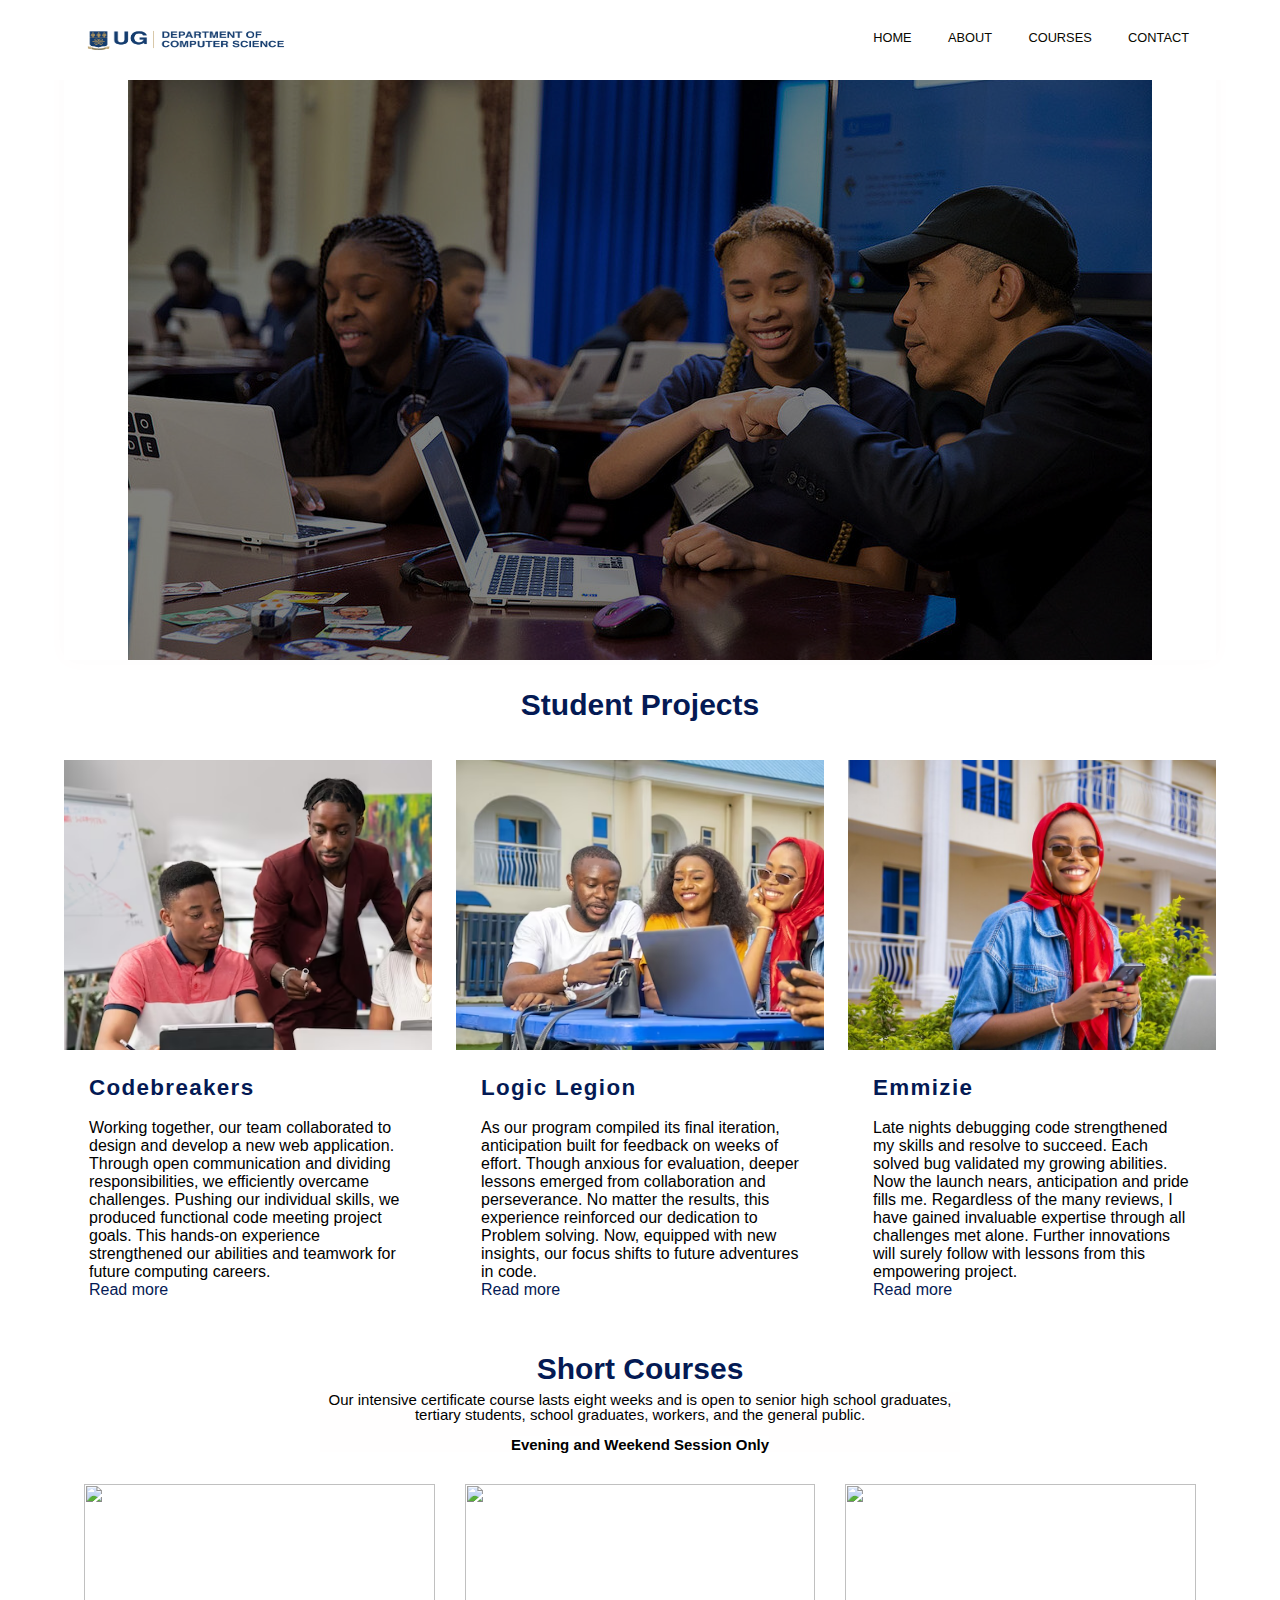
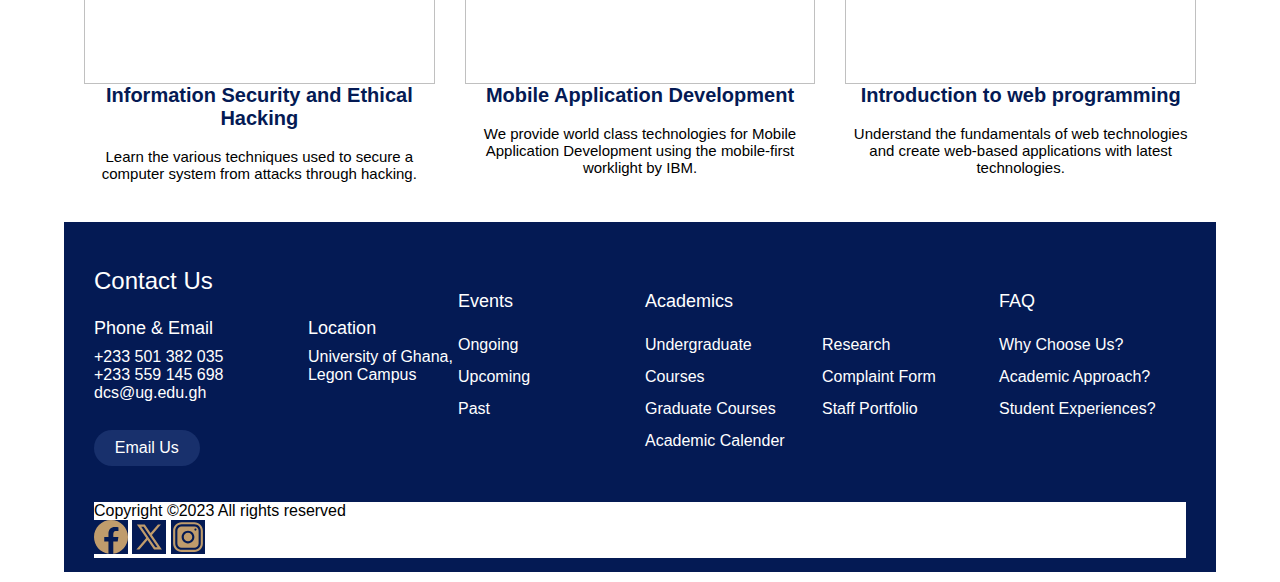
==== commit 3543f3b5: "Addition of new images and creating the html file and making changes to the css" ====
--- a/index.html
+++ b/index.html
@@ -15,7 +15,7 @@
           <ul>
             <li><a href="index.html">HOME</a></li>
             <li><a href="about.html">ABOUT</a></li>
-            <li><a href="courses.html">COURSES</a></li>
+            <li><a href="#courses">COURSES</a></li>
             <li><a href="contact.html">CONTACT</a></li>
           </ul>
         </nav>
@@ -26,7 +26,7 @@
             <div class="intro__image">
                 <a href="#"><img src="IAimages/POTUS_Code.jpeg"/></a>
             </div>
-            <div class="intro__body"> 
+            <div class="intro__body" id="courses"> 
               <div class="card">
                 <div class="heading">
                   <h1>Short Courses</h1>
@@ -69,11 +69,11 @@
           <article>
             <div class="student_projects_container">
               <figure>
-                <img src="IAimages/download.jpeg" alt="" />
+                <img src="IAimages/group 2.avif" alt="Group of students working on a project" />
               </figure>
               <div class="student_projects_body">
-                <h2>Kubra</h2>
-                <p>For my first solo coding project, I developed an interactive quiz game on coding topics using React. Through iterations of prototyping, troubleshooting, and peer feedback, I worked to build out the framework and initial set of quiz modules.</p>
+                <h2>Codebreakers</h2>
+                <p>Working together, our team collaborated to design and develop a new web application. Through open communication and dividing responsibilities, we efficiently overcame challenges. Pushing our individual skills, we produced functional code meeting project goals. This hands-on experience strengthened our abilities and teamwork for future computing careers.</p>
                 <a href="#" class="read_more">Read more</a>
               </div>
             </div>
@@ -81,11 +81,11 @@
           <article>
             <div class="student_projects_container">
               <figure>
-                <img src="IAimages/photo-1604933762161-67313106146c.avif" alt="" />
+                <img src="IAimages/group 3.avif" alt="Group of students working on a project" />
               </figure>
               <div class="student_projects_body">
-                <h2>Khadija</h2>
-                <p>For my first solo coding project, I developed an interactive quiz game on coding topics using React. Through iterations of prototyping, troubleshooting, and peer feedback, I worked to build out the framework and initial set of quiz modules.</p>
+                <h2>Logic Legion</h2>
+                <p>As our program compiled its final iteration, anticipation built for feedback on weeks of effort. Though anxious for evaluation, deeper lessons emerged from collaboration and perseverance. No matter the results, this experience reinforced our dedication to Problem solving. Now, equipped with new insights, our focus shifts to future adventures in code.</p>
                 <a href="#" class="read_more">Read more </a>
               </div>
             </div>
@@ -93,18 +93,18 @@
           <article>
             <div class="student_projects_container">
               <figure>
-                <img src="IAimages/1072190_2_1112-computer-science-ed_standard.jpg" alt="" />
+                <img src="IAimages/solo student.jpg" alt="Solo student working on a project" />
               </figure>
               <div class="student_projects_body">
-                <h2>Adiza</h2>
-                <p>For my first solo coding project, I developed an interactive quiz game on coding topics using React. Through iterations of prototyping, troubleshooting, and peer feedback, I worked to build out the framework and initial set of quiz modules.</p>
+                <h2>Emmizie</h2>
+                <p>Late nights debugging code strengthened my skills and resolve to succeed. Each solved bug validated my growing abilities. Now the launch nears, anticipation and pride fills me. Regardless of the many reviews, I have gained invaluable expertise through all challenges met alone. Further innovations will surely follow with lessons from this empowering project.</p>
                 <a href="#" class="read_more">Read more </a>
               </div>
             </div>
           </article>
         </div>
          <div class="short_course">
-          <a href="short_courses.html" id="student_project"><h1>Short Courses</h1></a>
+          <a href="short_courses.html" id="short_courses"><h1>Short Courses</h1></a>
           <p>Our intensive certificate course lasts eight weeks and is open to senior high school graduates, tertiary students, school graduates, workers, and the general public.<br><br><b>Evening and Weekend Session Only</b></p>
         </div>
         <div class="short-courses-format-container">
--- a/styles.css
+++ b/styles.css
@@ -354,12 +354,15 @@
   text-decoration: none;
 }
 
+#short_courses {
+  text-decoration: none;
+}
 
 article {
   position: relative;
   border-radius: 0px;
   box-shadow: none;
-  background: #fff;
+  background: #ffffff;
   transform-origin: center;
   transition: all 0.4s ease-in-out;
   overflow: hidden;
@@ -382,10 +385,12 @@
   padding: 0;
   aspect-ratio: 16 / 9;
   overflow: hidden;
+  object-fit: cover;
 }
 
 article img {
   max-width: 100%;
+  object-fit: cover;
 }
 
 .student_projects_body {
@@ -1461,4 +1466,278 @@
 .faqs_hh{
   text-align: center;
   margin: 0 auto;
-}+}
+
+
+
+/*Short Course*/
+.short_course_info{
+  position: relative;
+  top: 720px;
+  justify-content: center;
+  display: flex;
+  flex-direction: column;
+  align-items: center;
+  margin: 0 auto;
+  width: 70%;
+}
+
+.info_head{
+  text-align: center;
+  font-family: 'Segoe UI', Tahoma, Geneva, Verdana, sans-serif;
+  font-size: 40px;
+  color: rgb(4, 26, 84);
+}
+
+.info_tail{
+  text-align: justify;
+  margin-top: 50px;
+  font-family: 'Segoe UI', Tahoma, Geneva, Verdana, sans-serif;
+  text-align: center;
+}
+
+.short_three{
+  position: relative;
+  top: 700px;
+  justify-content: center;
+  display: flex;
+  flex-direction: row;
+  align-items: center;
+  margin: 0 auto;
+  width: 60%;
+  overflow: hidden;
+}
+
+.short-courses-format-container1{
+  position: relative;
+  top: 720px;
+  width: 1142px;
+  margin: 0 auto;
+  overflow: hidden;
+}
+
+.short_apply{
+  position: relative;
+  top: 710px;
+  justify-content: center;
+  display: flex;
+  flex-direction: row;
+  align-items: center;
+  margin: 0 auto;
+  width: 60%;
+  background-color: transparent;
+  overflow: hidden;
+  background-color: #ffffff;
+  height: 100px;
+}
+
+.registerandcontactt {
+  min-height: 100vh;
+  justify-content: center;
+  align-items: center;
+  display: flex;
+  text-align: center;
+  background-color: transparent;
+}
+
+.register {
+  cursor: pointer;
+  border: 0;
+  border-radius: 4px;
+  font-weight: 600;
+  margin: 0 10px;
+  width: 200px;
+  padding: 10px 0;
+  transition: 0.4s;
+}
+
+.contactt {
+  cursor: pointer;
+  border: 0;
+  border-radius: 4px;
+  font-weight: 600;
+  margin: 0 10px;
+  width: 200px;
+  padding: 10px 0;
+  transition: 0.4s;
+}
+
+.contactt {
+  color: rgb(192, 156, 108);
+  background-color:  rgb(4, 26, 84);
+}
+
+.register {
+  color:  rgb(4, 26, 84);
+  background-color: rgba(255, 255, 255, 1);
+  border: 1px solid  rgb(4, 26, 84);
+}
+
+.register:hover {
+  color:rgb(192, 156, 108);
+  background-color:  rgb(4, 26, 84);
+}
+
+
+/*Student projects*/
+.Intro_student_projects {
+  font-family: 'Segoe UI', Tahoma, Geneva, Verdana, sans-serif;
+  font-size: 130px;
+  color: rgb(47, 67, 120);
+  text-align: center;
+  position: relative;
+  margin-top: 130px;
+}
+
+.Intro_student_projects:before{
+content:"Student~Projects";
+position:absolute;
+color: rgb(4, 26, 84);
+top:0;
+left:0;
+width:0%;
+overflow:hidden;
+transition:all 0.5s;
+}
+
+.Intro_student_projects:hover:before{
+width:100%;
+}
+
+.research_content_end1{
+  position: relative;
+  top: 640px;
+  align-items: center;
+  margin: 0 auto;
+  justify-content: center;
+  display: flex;
+  width: 96%;
+  text-align: center;
+}
+
+.sp{
+  text-align: justify;
+  margin-left: 20px;
+  font-style: italic;
+  font-family: 'Segoe UI', Tahoma, Geneva, Verdana, sans-serif;
+
+}
+
+.watch{
+  position: relative;
+  top: 650px;
+  margin: 0 auto;
+  text-align: left;
+  width: 76%;
+  color: rgb(4, 26, 84);
+  margin-bottom: 10px;
+  text-align: center;
+}
+
+.main_project{
+  position: relative;
+  top: 680px;
+  justify-content: center;
+  align-items: center;
+  display: flex;
+  margin: 0 auto;
+}
+
+
+.student_projects1 {
+  display: grid;
+  max-width: 1200px;
+  margin-inline: auto;
+  padding-inline: 24px;
+  grid-template-columns: repeat(auto-fill, minmax(320px, 1fr));
+  gap: 24px;
+  background-color: transparent;
+  overflow: visible;
+  padding-top: 0px !important;
+  margin-top: 0px !important;
+  align-items: center;
+  justify-content: space-between;
+}
+
+
+.second_text{
+  position: relative;
+  margin: 0 auto;
+  top: 700px;
+  text-align: left;
+  width: 76%;
+  color: rgb(4, 26, 84);
+  margin-bottom: 10px;
+  text-align: center;
+}
+
+.articlee {
+  position: relative;
+  border-radius: 0px;
+  box-shadow: none;
+  background: transparent;
+  transform-origin: center;
+  transition: all 0.4s ease-in-out;
+  overflow: hidden;
+  top: 0px;
+  text-align: justify;
+  align-items: center;
+}
+
+.main_project_second{
+  position: relative;
+  top: 720px;
+  margin: 0 auto;
+  width: 76%;
+  display: flex;
+  flex-direction: row;
+  padding-bottom: 50px;
+  height: 400px;
+}
+
+.student_projects_container1 {
+  display: flex;
+  flex-direction: row;
+  grid-template-columns: 100px 1fr;
+  gap: 16px;
+  height: 100px;
+  width: 900px;
+  background-color: #ffffff;
+  padding-right: 20px;
+}
+.student_projects_body1 {
+  height: 500px;
+  background-color: rgb(255, 255, 255);
+  width: 50%;
+  padding-top: 30px;
+  padding-left: 10px;
+  padding-bottom: 40px;
+}
+
+.last_image {
+  width: 450px;
+  height: 500%;
+  overflow: hidden;
+}
+
+.last_image img {
+  height: 100%;
+  object-fit: cover;
+  width: 100%;
+}
+
+.articlee1 {
+  position: relative;
+  border-radius: 0px;
+  box-shadow: none;
+  background: transparent;
+  transform-origin: center;
+  transition: all 0.4s ease-in-out;
+  overflow: hidden;
+  top: 0px;
+  text-align: justify;
+  align-items: center;
+  margin: 0 auto;
+}
+
+
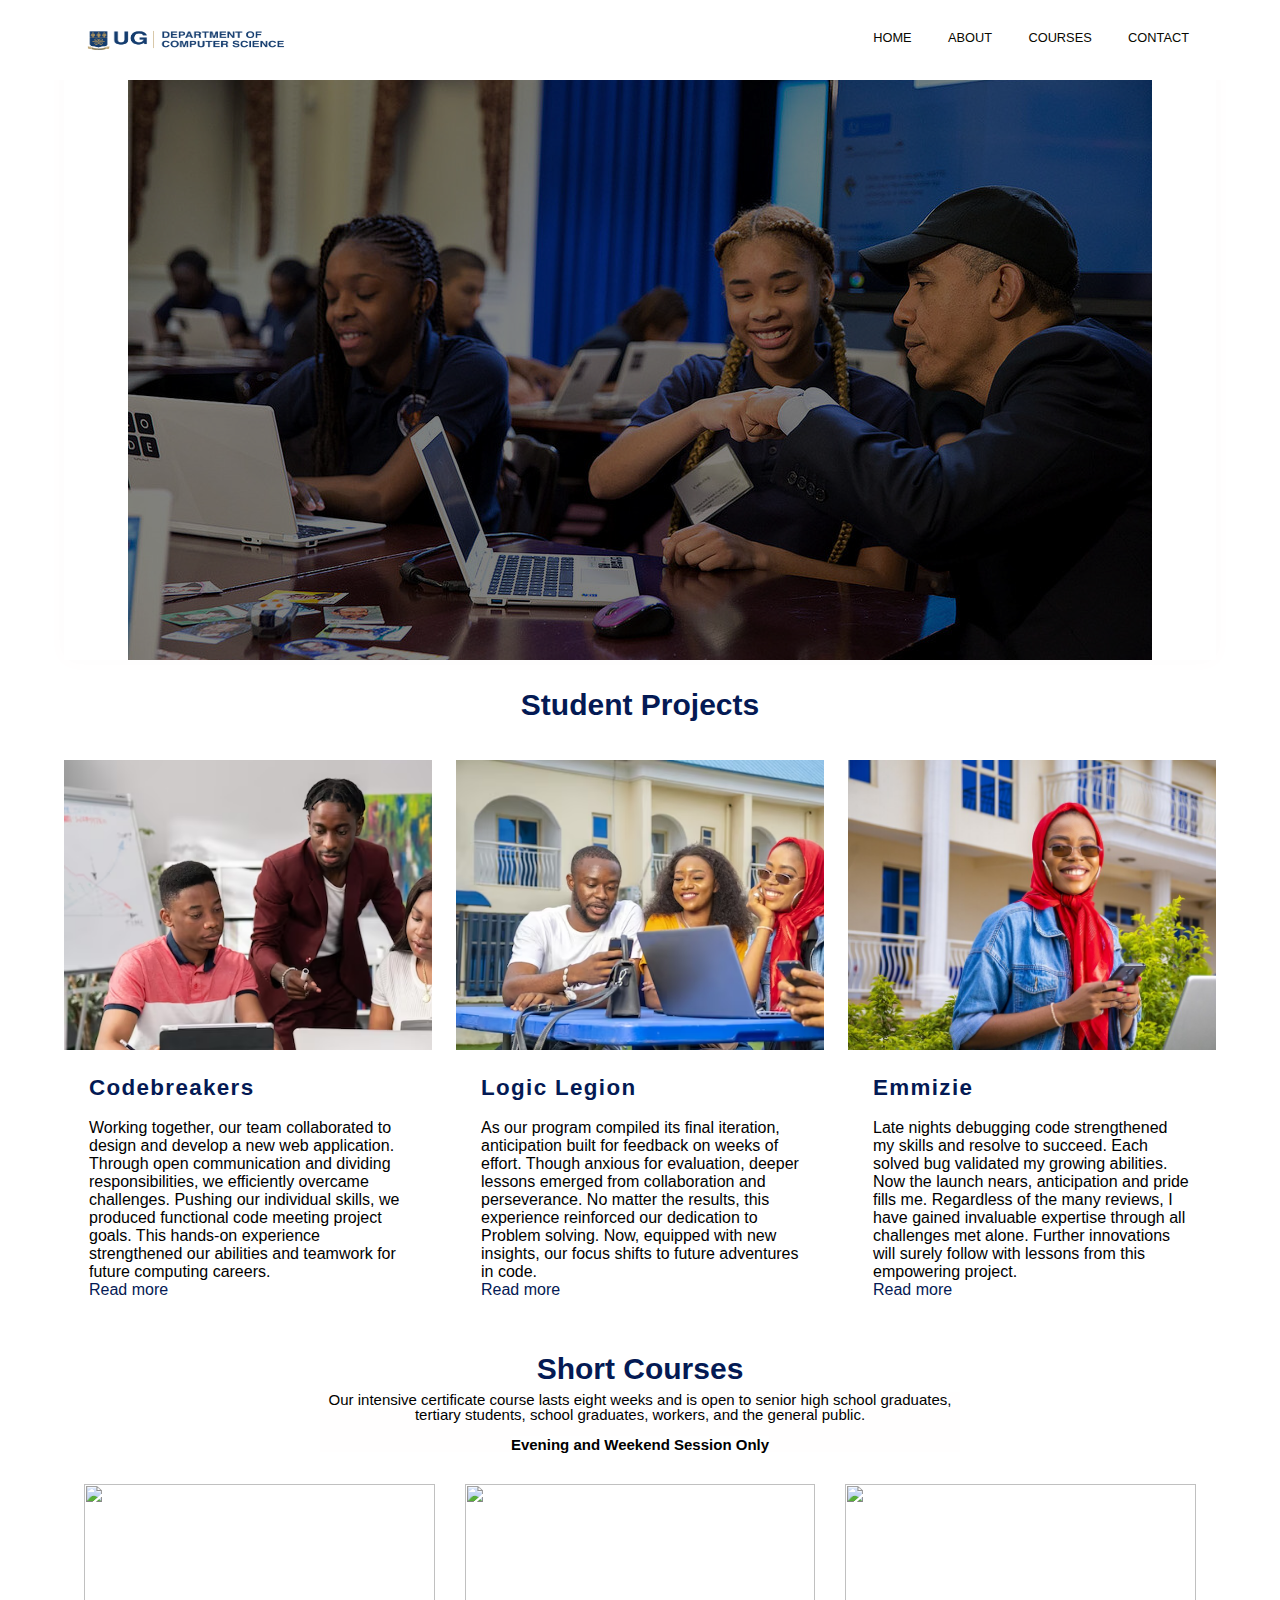
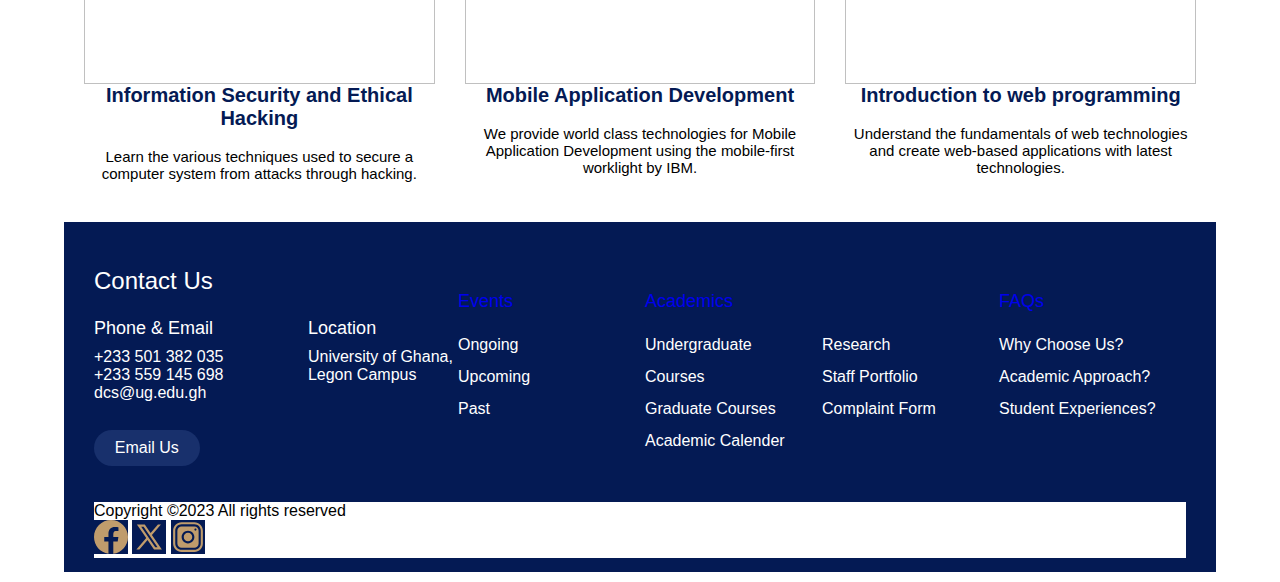
==== commit cda30f25: "I inserted new images and modified old pages" ====
--- a/index.html
+++ b/index.html
@@ -15,7 +15,7 @@
           <ul>
             <li><a href="index.html">HOME</a></li>
             <li><a href="about.html">ABOUT</a></li>
-            <li><a href="#courses">COURSES</a></li>
+            <li><a href="courses.html">COURSES</a></li>
             <li><a href="contact.html">CONTACT</a></li>
           </ul>
         </nav>
@@ -63,7 +63,7 @@
           </article>
         </div> 
         <div class="student_project">
-          <a href="student_project.html" id="student_project"><h1>Student Projects</h1></a>
+          <h1><a href="student_project.html">Student Projects</a></h1>
         </div>
         <div class="student_projects">
           <article>
@@ -74,7 +74,7 @@
               <div class="student_projects_body">
                 <h2>Codebreakers</h2>
                 <p>Working together, our team collaborated to design and develop a new web application. Through open communication and dividing responsibilities, we efficiently overcame challenges. Pushing our individual skills, we produced functional code meeting project goals. This hands-on experience strengthened our abilities and teamwork for future computing careers.</p>
-                <a href="#" class="read_more">Read more</a>
+                <a href="student_project.html" class="read_more">Read more</a>
               </div>
             </div>
           </article>
@@ -86,7 +86,7 @@
               <div class="student_projects_body">
                 <h2>Logic Legion</h2>
                 <p>As our program compiled its final iteration, anticipation built for feedback on weeks of effort. Though anxious for evaluation, deeper lessons emerged from collaboration and perseverance. No matter the results, this experience reinforced our dedication to Problem solving. Now, equipped with new insights, our focus shifts to future adventures in code.</p>
-                <a href="#" class="read_more">Read more </a>
+                <a href="student_project.html" class="read_more">Read more </a>
               </div>
             </div>
           </article>
@@ -98,13 +98,13 @@
               <div class="student_projects_body">
                 <h2>Emmizie</h2>
                 <p>Late nights debugging code strengthened my skills and resolve to succeed. Each solved bug validated my growing abilities. Now the launch nears, anticipation and pride fills me. Regardless of the many reviews, I have gained invaluable expertise through all challenges met alone. Further innovations will surely follow with lessons from this empowering project.</p>
-                <a href="#" class="read_more">Read more </a>
+                <a href="student_project.html" class="read_more">Read more </a>
               </div>
             </div>
           </article>
         </div>
          <div class="short_course">
-          <a href="short_courses.html" id="short_courses"><h1>Short Courses</h1></a>
+          <h1><a href="short_courses.html" class="short_course">Short Courses</a></h1>
           <p>Our intensive certificate course lasts eight weeks and is open to senior high school graduates, tertiary students, school graduates, workers, and the general public.<br><br><b>Evening and Weekend Session Only</b></p>
         </div>
         <div class="short-courses-format-container">
@@ -149,53 +149,53 @@
         </div>
         <ul class="footer__nav">
           <li class="nav__item">
-            <a href="event.html"><h2 class="nav__title">Events</h2></a>
+            <h2 class="nav__title"><a href="event.html">Events</a></h2>
             <ul class="nav__ul">
               <li>
-                <a href="#">Ongoing</a>
-              </li>
-              <li>
-                <a href="#">Upcoming</a>
-              </li>
-              <li>
-                <a href="#">Past</a>
+                <a href="event.html">Ongoing</a>
+              </li>
+              <li>
+                <a href="event.html">Upcoming</a>
+              </li>
+              <li>
+                <a href="event.html">Past</a>
               </li>
             </ul>
           </li>
           <li class="nav__item nav__item--extra">
-            <h2 class="nav__title">Academics</h2>
+            <h2 class="nav__title"><a href="courses.html">Academics</a></h2>
             <ul class="nav__ul nav__ul--extra">
               <li>
-                <a href="#">Undergraduate Courses</a>
-              </li>
-              <li>
-                <a href="#">Graduate Courses</a>
-              </li>
-              <li>
-                <a href="#">Academic Calender</a>
+                <a href="courses.html">Undergraduate Courses</a>
+              </li>
+              <li>
+                <a href="courses.html">Graduate Courses</a>
+              </li>
+              <li>
+                <a href="courses.html">Academic Calender</a>
               </li>
               <li>
                 <a href="research.html">Research</a>
               </li>
               <li>
-                <a href="#">Complaint Form</a>
-              </li>
-              <li>
                 <a href="staff_portfolio.html">Staff Portfolio</a>
+              </li>
+              <li>
+                <a href="contact.html">Complaint Form</a>
               </li>
             </ul>
           </li>
           <li class="nav__item">
-            <a href="faq.html"><h2 class="nav__title">FAQ</h2></a>
+            <h2 class="nav__title"><a href="faq.html">FAQs</a></h2>
             <ul class="nav__ul">
               <li>
-                <a href="#">Why Choose Us?</a>
-              </li>
-              <li>
-                <a href="#">Academic Approach?</a>
-              </li>
-              <li>
-                <a href="#">Student Experiences?</a>
+                <a href="faq.html">Why Choose Us?</a>
+              </li>
+              <li>
+                <a href="faq.html">Academic Approach?</a>
+              </li>
+              <li>
+                <a href="faq.html">Student Experiences?</a>
               </li>
             </ul>
           </li>
--- a/styles.css
+++ b/styles.css
@@ -161,7 +161,7 @@
     margin-top: 10px;
     margin-left: 10px;
     margin-right: 10px;
-    background-color: rgb(76, 76, 180);
+    background-color: rgb(255, 255, 255);
     -webkit-transition: height 0.5s;
     transition: height 0.5s;
     display: flex;
@@ -339,7 +339,7 @@
   align-items: center;
   justify-content: center;
   padding-top: 0;
-  color: rgb(4, 26, 84);
+  color: rgb(4, 26, 84); 
   line-height: 50px;
   font-size: 30px;
   background-color: #ffffff;
@@ -349,14 +349,16 @@
   font-family: 'Segoe UI', Tahoma, Geneva, Verdana, sans-serif;
   text-decoration: none;
 }
-
-#student_project {
+.student_project a{
+  color:  rgb(4, 26, 84);
   text-decoration: none;
 }
 
-#short_courses {
-  text-decoration: none;
-}
+.student_project a:hover {
+   color: rgb(192, 156, 108);
+}
+
+
 
 article {
   position: relative;
@@ -407,7 +409,7 @@
   outline: 1px dotted rgb(4, 26, 84);
 }
 
-/* using the has() relational pseudo selector to update our custom properties */
+
 article:has(:hover, :focus) {
   --img-scale: 1.1;
   --title-color: #28666e;
@@ -495,9 +497,15 @@
   }
 
 
-
-
-
+  .short_course a {
+    text-decoration: none;
+    color: rgb(4, 26, 84);
+  }
+
+  .short_course a:hover {
+    text-decoration: none;
+    color: rgb(192, 156, 108);
+  }
 
 
 
@@ -629,6 +637,10 @@
     padding-bottom: 12px;
     background-color: rgb(4, 26, 84);
     color: #fff;
+  }
+
+  .nav__title a{
+    background-color: rgb(4, 26, 84);
   }
   
   .footer address {
@@ -962,7 +974,7 @@
 }
 
 .cards:hover::before{
-    transition-delay:0.2s ;
+    transition-delay:0s ;
   transform: scale(120);
 }
 
@@ -1319,7 +1331,13 @@
      color:rgb(4, 26, 84);
   }
 
-
+  .left_text a{
+    text-decoration: none;
+    color: rgb(4, 26, 84);
+  }
+  .left_text a:hover{
+    color:rgb(192, 156, 108);
+  }
 
 
   /*FAQS */
@@ -1379,7 +1397,7 @@
 
   .faqs_content_image img{
     overflow: hidden;
-    object-fit: cover;
+    object-fit: contain;
     width: 100%;
     height: 100%;
   }
@@ -1394,6 +1412,7 @@
     margin-right: 10px;
     font-style: italic;
     font-weight: 30px ;
+    color: rgb(4, 26, 84);
  }
 
  .faqs_pp {
@@ -1401,6 +1420,7 @@
   font-family: 'Segoe UI', Tahoma, Geneva, Verdana, sans-serif;
   font-style: normal;
   text-align: left;
+  font-weight: lighter;
  }
   
 
@@ -1466,6 +1486,15 @@
 .faqs_hh{
   text-align: center;
   margin: 0 auto;
+}
+
+.faqs_hh a{
+  text-decoration: none;
+  color: rgb(0, 0, 0);
+}
+
+.faqs_hh a:hover{
+  color: rgb(192, 156, 108);
 }
 
 
@@ -1741,3 +1770,332 @@
 }
 
 
+/*Events*/
+.Intro_events {
+  font-family: 'Segoe UI', Tahoma, Geneva, Verdana, sans-serif;
+  font-size: 130px;
+  color: rgb(47, 67, 120);
+  text-align: center;
+  position: relative;
+  margin-top: 130px;
+}
+
+.Intro_events:before{
+content:"Events";
+position:absolute;
+color: rgb(4, 26, 84);
+top:0;
+left:0;
+width:0%;
+overflow:hidden;
+transition:all 0.5s;
+}
+
+.Intro_events:hover:before{
+width:100%;
+}
+
+
+
+.events_titlee{
+  position: relative;
+  top: 680px;
+  width: 67%;
+  margin: 0 auto;
+  background-color: #080800;
+}
+
+.events_text{
+  font-family: 'Segoe UI', Tahoma, Geneva, Verdana, sans-serif;
+  color: rgb(4, 26, 84);
+}
+
+.events_one{
+  position: relative;
+  align-items: center;
+  justify-content: space-between;
+  height: 250px;
+  background: #ffffff;
+  top: 700px;
+  display: flex;
+  flex-direction: row;
+  width: 67%;
+  margin:0 auto;
+  border-top: 0.5px solid rgb(170, 164, 164);
+  border-bottom: 0.5px solid rgb(170, 164, 164); 
+}
+.event_image{
+  position: relative;
+  height: 200px;
+  width: 500px;
+  margin-left: 20px;
+  background-color: rgb(255, 255, 255);
+  margin-right: 50px;
+}
+.events_one img{
+  width: 100%;
+  height: 100%;
+  position: relative;
+  margin-left: 2px;
+}
+.event_design{
+  font-weight: bold;
+  text-decoration: solid;
+  font-size: 20px;
+  color: #000000;
+}
+.event_textt{
+  font-size: 20px;
+  font-style: italic;
+  text-align: center;
+  color: rgb(4, 26, 84);
+  background-color: #ffffff;
+  padding-bottom: 100px;
+  padding-right: 50px;
+}
+.event_design{
+  font-style: italic;
+  font-size: 25px;
+  color: rgb(4, 26, 84);
+  margin-left: 50px;
+}
+
+.events_end{
+  position: relative;
+  top: 685px;
+  margin-left: 50px;
+}
+
+.events_p{
+  margin-left: 260px;
+  font-style: italic;
+  color: rgb(4, 26, 84);
+}
+
+.event_line{
+  width: 67%;
+  margin: 0 auto;
+  position: relative;
+  top: 684px;
+  height: 3px;
+  background-color: rgb(170, 164, 164);
+}
+
+
+
+
+
+
+/* Staff Portfolio */
+.Intro_staff_portfolio {
+  font-family: 'Segoe UI', Tahoma, Geneva, Verdana, sans-serif;
+  font-size: 130px;
+  color: rgb(47, 67, 120);
+  text-align: center;
+  position: relative;
+  margin-top: 130px;
+}
+
+.Intro_staff_portfolio:before{
+content:"Staff∼Portfolio";
+position:absolute;
+color: rgb(4, 26, 84);
+top:0;
+left:0;
+width:0%;
+overflow:hidden;
+transition:all 0.5s;
+}
+.Intro_staff_portfolio:hover:before{
+width:100%;
+}
+
+
+
+.image_1 {
+  border-radius: 50%;
+  width: 200px;
+  display: block;
+  width: 50%;
+  margin: flex;
+  background-color: transparent;
+}
+
+.image_2 {
+  border-radius: 50%;
+  width: 200px;
+  display: block;
+  width: 50%;
+  margin: flex;
+  background-color: transparent;
+}
+
+.image_3 {
+  border-radius: 50%;
+  width: 200px;
+  display: block;
+  width: 50%;
+  margin: flex;
+  background-color: transparent;
+}
+
+.image_4 {
+  border-radius: 50%;
+  width: 200px;
+  display: block;
+  width: 50%;
+  margin: flex;
+  background-color: transparent;
+}
+.image_5 {
+  border-radius: 50%;
+  width: 200px;
+  display: block;
+  width: 50%;
+  margin: flex;
+  background-color: transparent;
+}
+.image_6 {
+  border-radius: 50%;
+  width: 200px;
+  display: block;
+  width: 50%;
+  margin: flex;
+  background-color: transparent;
+}
+
+
+
+/*COURSES*/
+.Intro_courses {
+  font-family: 'Segoe UI', Tahoma, Geneva, Verdana, sans-serif;
+  font-size: 130px;
+  color: rgb(47, 67, 120);
+  text-align: center;
+  position: relative;
+  margin-top: 130px;
+}
+
+.Intro_courses:before{
+content:"Courses";
+position:absolute;
+color: rgb(4, 26, 84);
+top:0;
+left:0;
+width:0%;
+overflow:hidden;
+transition:all 0.5s;
+}
+.Intro_courses:hover:before{
+width:100%;
+}
+
+.course_text{
+  position: relative;
+  top: 680px;
+  margin: 0 auto;
+  justify-content: center;
+  align-items: center;
+  width: 67%;
+  text-align: center;
+  color: rgb(4, 26, 84);
+}
+
+
+.course-container {
+	margin: 50px 0;
+	margin-left: auto;
+	margin-right: auto;
+	width: 1000px;
+	box-sizing: border-box;
+	position: relative;
+	top: 840px;
+}
+
+.course-container * {
+	box-sizing: border-box;
+}
+
+.coursecard {
+	position: relative;
+	width: 100%;
+	height: 300px;
+	margin-bottom: 40px;
+	border-radius: 0px;
+	background-color: #fff;
+	font-size: 18px;
+	overflow: hidden;
+}
+
+.coursecard-image {
+	position: absolute;
+	height: 300px;
+	width: 400px;
+	top: 0;
+	left: 0;
+}
+
+.coursecard:nth-child(2n) .coursecard-image {
+	left: initial;
+	right: 0;
+}
+
+.coursecard-textbox {
+	position: absolute;
+	top: 7%;
+	bottom: 7%;
+	left: 430px;
+	width: calc(100% - 470px);
+	font-size: 17px;
+}
+
+.coursecard:nth-child(2n) .coursecard-textbox {
+	left: initial;
+	right: 430px;
+}
+.coursecard-textbox::before,
+.coursecard-textbox::after {
+	content: "";
+	position: absolute;
+	display: block;
+	background: #fff;
+	top: -20%;
+	left: -55px;
+	height: 140%;
+	width: 60px;
+	transform: rotate(10deg);
+}
+/* .coursecard:nth-child(2n) .coursecard-textbox::before {
+	display: none;
+} */
+.coursecard-textbox::after {
+	display: none;
+	left: initial;
+	right: -55px;
+}
+.coursecard:nth-child(2n) .coursecard-textbox::after {
+	display: block;
+} 
+.coursecard-textbox * {
+	position: relative;
+}
+
+.coursecard-title {
+	font-family: 'Segoe UI', Tahoma, Geneva, Verdana, sans-serif;
+	font-size: 24px;
+  color: rgb(4, 26, 84);
+}
+.coursecard-subtitle {
+	font-family: 'Segoe UI', Tahoma, Geneva, Verdana, sans-serif;
+	color: rgb(192, 156, 108);
+}
+
+.coursecard-description {
+	z-index: 10;
+	font-size: 15px;
+	color: rgb(4, 26, 84);
+	height: 125px;
+	text-overflow: ellipsis;
+}
+
+
